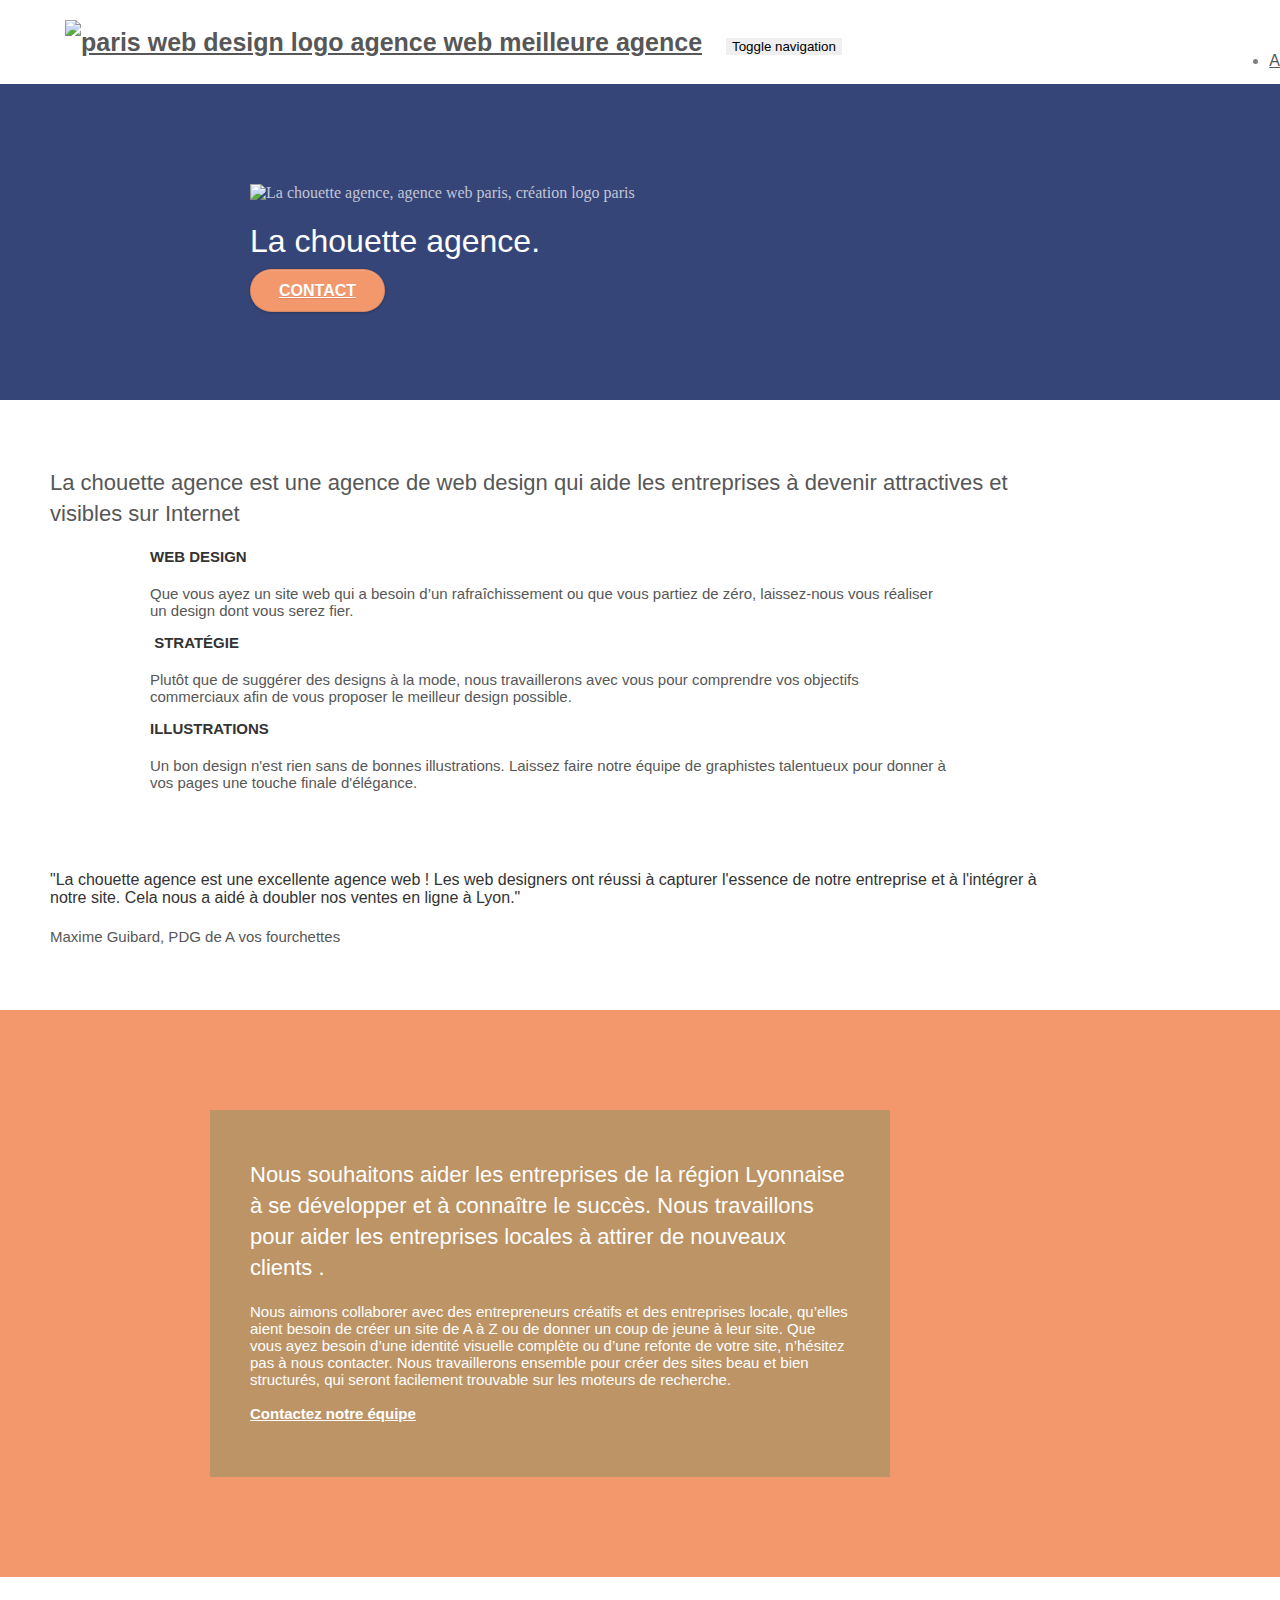
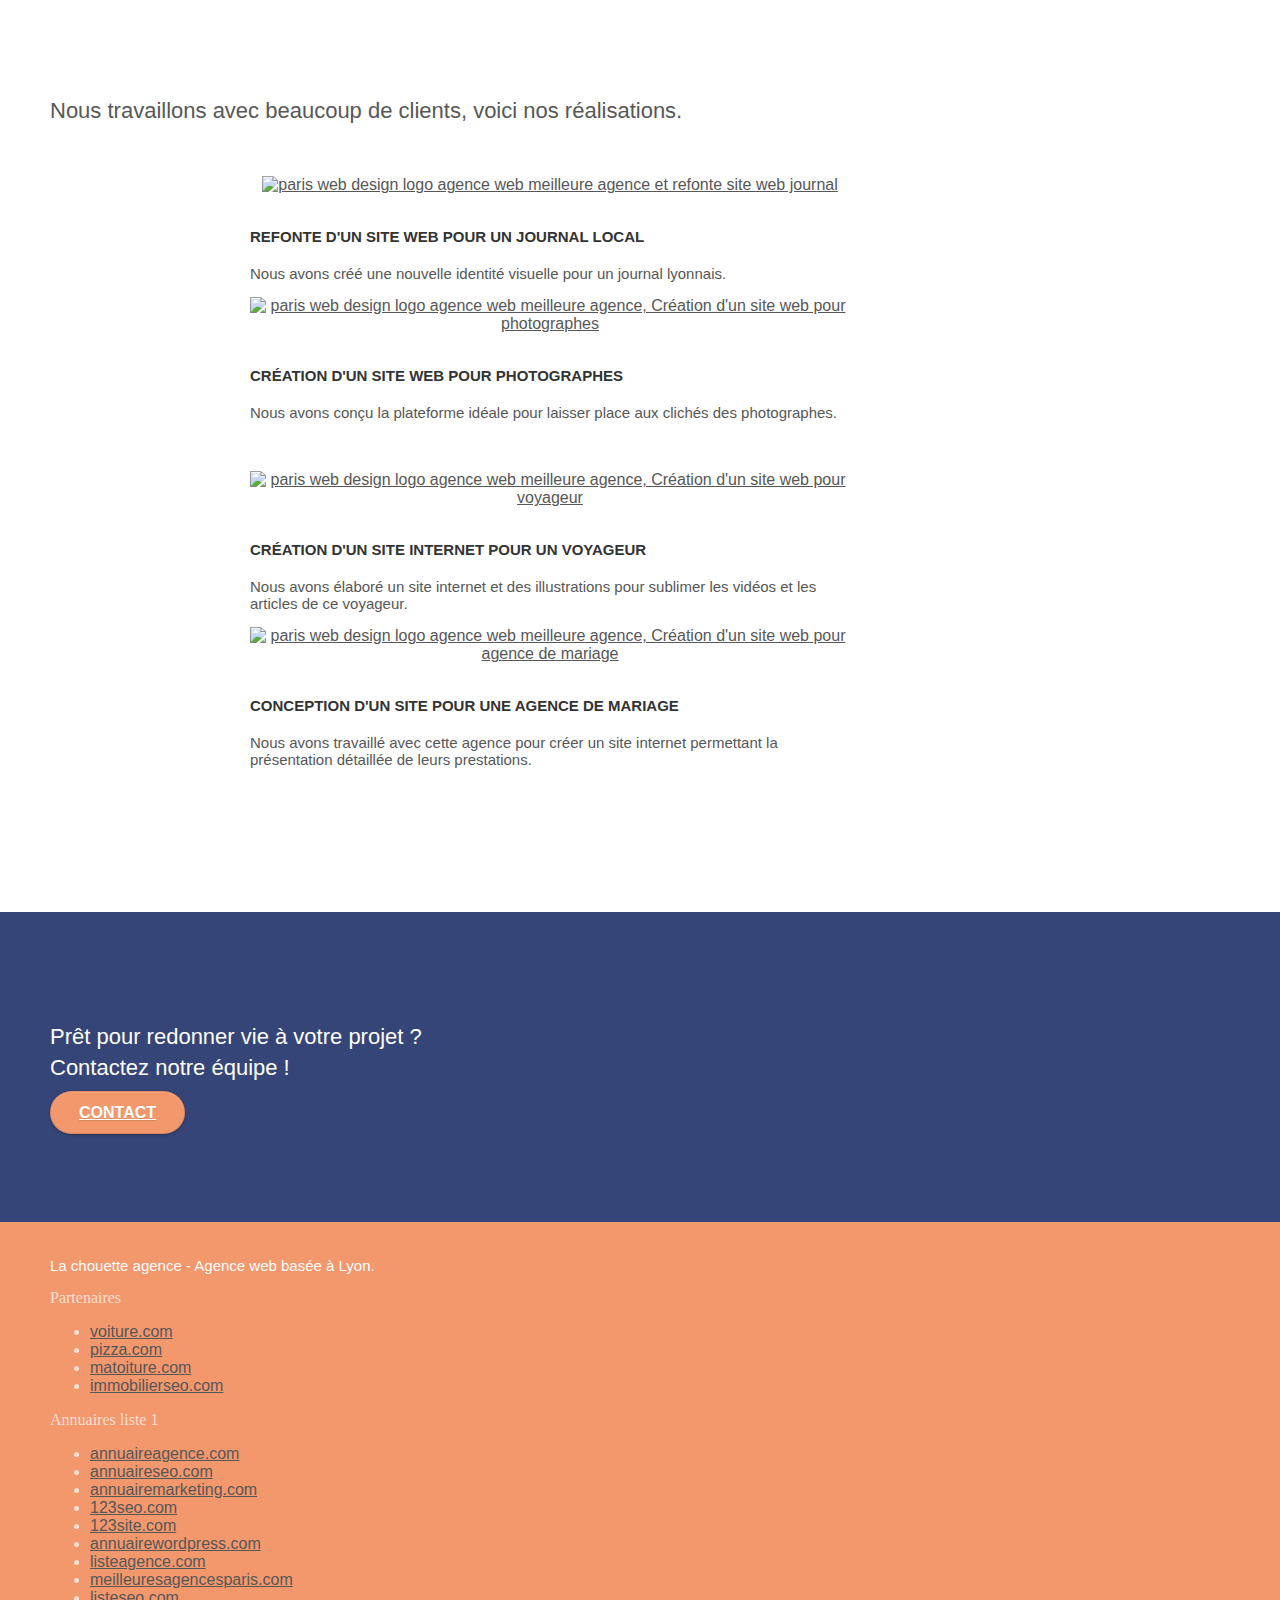
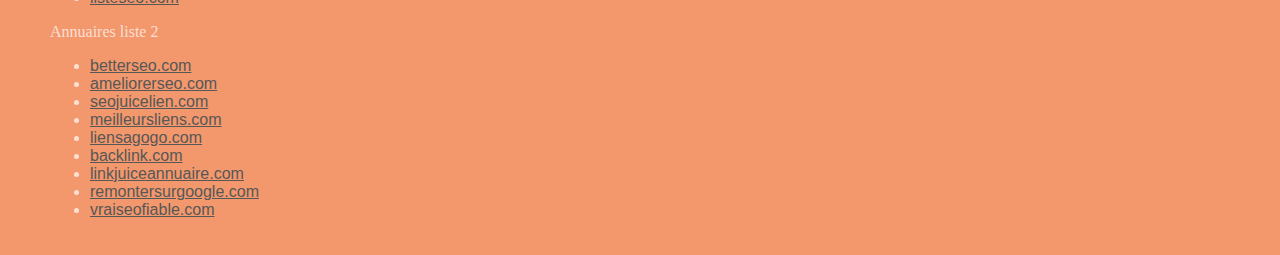
==== index.html @ 83d4e063 "Texts in images are written out as real texts, p font size changed, contact page name changed" ====
<!doctype html>
<html lang="fr">
<head>
    <meta charset="utf-8">
    <meta name="keywords" content="seo, google, site web, site internet, agence design paris, agence design, Agence web à paris, stratégie web, web design, illustrations, design de site web, site web, web, internet, site internet, site">
    <meta name="description" content="">
    <meta name="viewport" content="width=device-width, initial-scale=1.0, viewport-fit=cover">
    <link rel="shortcut icon" type="image/png" href="favicon.jpg">
    
	<link rel="stylesheet" type="text/css" href="./css/bootstrap.css">
	<link rel="stylesheet" type="text/css" href="style.css">
	<link rel="stylesheet" type="text/css" href="./css/font-awesome.css">
	<link rel="stylesheet" type="text/css" href="./css/et-line.css">
	
    
	<script src="./js/jquery-2.1.0.js"></script>
	<script src="./js/bootstrap.js"></script>
	<script src="./js/blocs.js"></script>
	<script src="./js/jquery.touchSwipe.js" defer></script>
	<script src="./js/gmaps.js"></script>

    <title>La Chouette Agence</title>

    
<!-- Analytics -->
 
<!-- Analytics END -->
    
</head>
<body>
<!-- Principal conteneur -->
<div class="page-container">
    
<!-- bloc-0 -->
<div class="bloc bgc-white l-bloc " id="bloc-0">
	<div class="container bloc-sm">

		<nav class="navbar row">
			<div class="navbar-header">
				<!-- <div class="keywords" style="color:#cccccc;font-size:1px;">Agence web à paris, stratégie web, web design, illustrations, design de site web, site web, web, internet, site internet, site</div> -->
				<a class="navbar-brand" href="index.html"><img src="img/la-chouette-agence.png" alt="paris web design logo agence web meilleure agence" height="40" /></a>
				<!-- <div class="keywords" style="color:#cccccc;font-size:1px;">Agence web à paris, stratégie web, web design, illustrations, design de site web, site web, web, internet, site internet, site</div> -->
				<button id="nav-toggle" type="button" class="ui-navbar-toggle navbar-toggle" data-toggle="collapse" data-target=".navbar-1">
					<span class="sr-only">Toggle navigation</span><span class="icon-bar"></span><span class="icon-bar"></span><span class="icon-bar"></span>
				</button>
			</div>
			<div class="collapse navbar-collapse navbar-1 special-dropdown-nav">
				<ul class="site-navigation nav navbar-nav">
					<li>
						<a href="index.html">Accueil</a>
					</li>
					<li>
						<a href="contact.html">Contact</a>
					</li>
				</ul>
			</div>
		</nav>
	</div>
</div>
<!-- bloc-0 END -->

<!-- bloc-1-presentation -->
<div class="bloc bgc-dark-slate-blue bg-banniere d-bloc bg-t-edge bloc-bg-texture texture-paper b-parallax" id="bloc-1-hero">
	<div class="container bloc-lg">
		<div class="row tight-width-whitespace">
			<div class="col-sm-12">
				<img src="img/logo.png" class="center-block image-resize-mode" width="100" alt="La chouette agence, agence web paris, création logo paris" />
				<h1 class="text-center hero-bloc-text tc-white ">
					La chouette agence.
				</h1>
				<div class="text-center">
					<a href="contact.html" class="btn btn-lg btn-clean btn-rd cta-hero btn-atomic-tangerine" id="cta-hero">Contact</a>
				</div>
			</div>
		</div>
	</div>
</div>
<!-- bloc-1-presentation END -->

<!-- bloc-2-services -->
<div class="bloc bgc-white l-bloc" id="bloc-2-services">
	<div class="container bloc-md">
		<div class="row">
			<div class="col-sm-12 text-center">
				<!-- <img alt="agence web, agence web paris, web design paris, stratégie web" src="img/title.png" /> -->
				<h2>La chouette agence est une agence de web design qui aide les entreprises à devenir attractives et visibles sur Internet</h2>
			</div>
		</div>
		<div class="row voffset-lg med-width-whitespace">
			<div class="col-sm-4">
				<div class="text-center">
					<span class="et-icon-browser sm-shadow icon-dark-slate-blue icons icon-lg"></span>
				</div>
				<h3 class="mg-md text-center">
					Web design
				</h3>
				<p class="text-center ">
					Que vous ayez un site web qui a besoin d&rsquo;un rafraîchissement ou que vous partiez de zéro, laissez-nous vous réaliser un design dont vous serez fier.
				</p>
			</div>
			<div class="col-sm-4">
				<div class="text-center">
					<span class="et-icon-presentation sm-shadow icon-dark-slate-blue icons icon-lg"></span>
				</div>
				<h3 class="mg-md text-center">
					&nbsp;Stratégie
				</h3>
				<p class="text-center ">
					Plutôt que de suggérer des designs à la mode, nous travaillerons avec vous pour comprendre vos objectifs commerciaux afin de vous proposer le meilleur design possible.<br>
				</p>
			</div>
			<div class="col-sm-4">
				<div class="text-center">
					<span class="et-icon-edit sm-shadow icon-dark-slate-blue icons icon-lg"></span>
				</div>
				<h3 class="mg-md text-center">
					Illustrations
				</h3>
				<p class="text-center ">
					Un bon design n'est rien sans de bonnes illustrations. Laissez faire notre équipe de graphistes talentueux pour donner à vos pages une touche finale d'élégance.
				</p>
			</div>
		</div>
		<div class="row voffset-lg voffset">
			<div class="col-xs-12 col-md-8 col-md-offset-2 text-center">
				<!-- <img alt="agence web, agence web paris, web design paris, stratégie web" src="img/citation.png" /> -->
				<h4>"La chouette agence est une excellente agence web ! Les web designers ont réussi à capturer l'essence de notre entreprise et à l'intégrer à notre site. Cela nous a aidé à doubler nos ventes en ligne à Lyon."</h4>
				<p>Maxime Guibard, PDG de A vos fourchettes</p>
			</div>
		</div>
	</div>
</div>
<!-- bloc-2-services END -->

<!-- bloc-3-what-i-do -->
<div class="bloc tc-white bgc-atomic-tangerine bg-presentation d-bloc bloc-bg-texture texture-paper b-parallax" id="bloc-3-what-i-do">
	<div class="container bloc-lg">
		<div class="row tight-width-whitespace black-background">
			<div class="col-sm-12">
				<h2 class="mg-md text-center tc-white">
					Nous souhaitons aider les entreprises de la région Lyonnaise à se développer et à connaître le succès. Nous travaillons pour aider les entreprises locales à attirer de nouveaux clients .<br>
				</h2>
				<p class="text-center white">
					Nous aimons collaborer avec des entrepreneurs créatifs et des entreprises locale, qu’elles aient besoin de créer un site de A à Z ou de donner un coup de jeune à leur site. Que vous ayez besoin d’une identité visuelle complète ou d’une refonte de votre site, n’hésitez pas à nous contacter. Nous travaillerons ensemble pour créer des sites beau et bien structurés, qui seront facilement trouvable sur les moteurs de recherche. <br><br><a class="ltc-white bold-link" href="contact.html">Contactez notre équipe</a><br>
				</p>
			</div>
		</div>
	</div>
</div>
<!-- bloc-3-what-i-do END -->

<!-- bloc-4-portfolio -->
<div class="bloc bgc-white bg-lines-h2-bg bg-repeat l-bloc" id="bloc-4-portfolio">
	<div class="container bloc-lg">
		<div class="row">
			<div class="col-sm-12 text-center">
				<!-- <img alt="agence web, agence web paris, web design paris, stratégie web" src="img/title2.png" /> -->
				<h2>Nous travaillons avec beaucoup de clients, voici nos réalisations.</h2>
			</div>
		</div>
		<div class="row tight-width-whitespace portfolio-row">
			<div class="col-sm-6">
				<a href="#" data-lightbox="img/1.jpg" data-gallery-id="gallery-1" data-caption="Refonte d'un site web pour un journal local" data-frame="snapshot-lb"><img src="img/1.jpg" alt="paris web design logo agence web meilleure agence et refonte site web journal" class="img-responsive portfolio-thumb" /></a>
				<h3 class="mg-md text-center">
					Refonte d'un site web pour un journal local
				</h3>
				<p class="text-center">
					Nous avons créé une nouvelle identité visuelle pour un journal lyonnais.
				</p>
			</div>
			<div class="col-sm-6">
				<a href="#" data-lightbox="img/2.jpg" data-gallery-id="gallery-1" data-caption="Création d'un site web pour photographes" data-frame="snapshot-lb"><img src="img/2.jpg" class="img-responsive portfolio-thumb" alt="paris web design logo agence web meilleure agence, Création d'un site web pour photographes" /></a>
				<h3 class="mg-md text-center">
					Création d'un site web pour photographes
				</h3>
				<p class="text-center">
					Nous avons conçu la plateforme idéale pour laisser place aux clichés des photographes.
				</p>
			</div>
		</div>
		<div class="row tight-width-whitespace portfolio-row">
			<div class="col-sm-6">
				<a href="#" data-lightbox="img/3.bmp" data-gallery-id="gallery-1" data-caption="Création d'un site internet pour un voyageur" data-frame="snapshot-lb"><img src="img/3.bmp" class="img-responsive portfolio-thumb" alt="paris web design logo agence web meilleure agence, Création d'un site web pour voyageur"/></a>
				<h3 class="mg-md text-center">
					Création d'un site internet pour un voyageur
				</h3>
				<p class="text-center">
					Nous avons élaboré un site internet et des illustrations pour sublimer les vidéos et les articles de ce voyageur.
				</p>
			</div>
			<div class="col-sm-6">
				<a href="#" data-lightbox="img/4.bmp" data-gallery-id="gallery-1" data-caption="Conception d'un site pour une agence de mariage" data-frame="snapshot-lb"><img src="img/4.bmp" class="img-responsive portfolio-thumb" alt="paris web design logo agence web meilleure agence, Création d'un site web pour agence de mariage" /></a>
				<h3 class="mg-md text-center">
					Conception d'un site pour une agence de mariage
				</h3>
				<p class="text-center">
					Nous avons travaillé avec cette agence pour créer un site internet permettant la présentation détaillée de leurs prestations.
				</p>
			</div>
		</div>
	</div>
</div>
<!-- bloc-4-portfolio END -->

<!-- bloc-5-cta -->
<div class="bloc bgc-dark-slate-blue bg-banniere d-bloc bloc-bg-texture texture-paper" id="bloc-5-cta">
	<div class="container bloc-lg">
		<div class="row">
			<h2 class="mg-md text-center tc-white">
				Prêt pour redonner vie à votre projet ?<br>Contactez notre équipe !
			</h2>
			<div class="col-sm-12 text-center">
				<a href="contact.html" class="btn btn-atomic-tangerine btn-clean btn-rd btn-lg cta-hero">Contact</a>
			</div>
		</div>
	</div>
</div>
<!-- bloc-5-cta END -->

<!-- Footer - bloc-8 -->
<div class="bloc bgc-atomic-tangerine d-bloc" id="bloc-8">
	<div class="container bloc-sm">
		<div class="row">
			<div class="col-sm-12">
				<p class="text-center white">
					La chouette agence - Agence web basée à Lyon.<br>
				</p>
				<div class="row row-no-gutters social">
					<div class="col-sm-3">
						<div class="text-center">
							<a class="social" href="index.html"><span class="fa fa-twitter icon-md"></span></a>
						</div>
					</div>
					<div class="col-sm-3">
						<div class="text-center">
							<a class="social" href="index.html"><span class="fa fa-facebook icon-md"></span></a>
						</div>
					</div>
					<div class="col-sm-3">
						<div class="text-center">
							<a class="social" href="index.html"><span class="fa fa-dribbble icon-md"></span></a>
						</div>
					</div>
					<div class="col-sm-3">
						<div class="text-center">
							<a class="social" href="index.html"><span class="fa fa-instagram icon-md"></span></a>
						</div>
					</div>
					<!-- <div class="keywords" style="color:#F3976C;">Agence web à paris, stratégie web, web design, illustrations, design de site web, site web, web, internet, site internet, site</div> -->
				</div>
				<div class="row">
					<div class="col-sm-4">
						Partenaires
							<ul>
								<li><a href="voiture.com">voiture.com</a></li>
								<li><a href="pizza.com">pizza.com</a></li>
								<li><a href="matoiture.com">matoiture.com</a></li>
								<li><a href="immobilierseo.com">immobilierseo.com</a></li>
							</ul>		
					</div>
					<div class="col-sm-4">
						Annuaires liste 1
						<ul>
							<li><a href="annuaireagence.com">annuaireagence.com</a></li>
							<li><a href="annuaireseo.com">annuaireseo.com</a></li>
							<li><a href="annuairemarketing.com">annuairemarketing.com</a></li>
							<li><a href="123seoture.com">123seo.com</a></li>
							<li><a href="123site.com">123site.com</a></li>
							<li><a href="annuairewordpress.com">annuairewordpress.com</a></li>
							<li><a href="listeagence.com">listeagence.com</a></li>
							<li><a href="meilleuresagencesparis.com">meilleuresagencesparis.com</a></li>
							<li><a href="listeseo.com">listeseo.com</a></li>
						</ul>
					</div>
					<div class="col-sm-4">
						Annuaires liste 2
						<ul>
							<li><a href="betterseo.com">betterseo.com</a></li>
							<li><a href="ameliorerseo.com">ameliorerseo.com</a></li>
							<li><a href="seojuicelien.com">seojuicelien.com</a></li>
							<li><a href="meilleursliens.com">meilleursliens.com</a></li>
							<li><a href="liensagogo.com">liensagogo.com</a></li>
							<li><a href="backlink.com">backlink.com</a></li>
							<li><a href="linkjuiceannuaire.com">linkjuiceannuaire.com</a></li>
							<li><a href="remontersurgoogle.com">remontersurgoogle.com</a></li>
							<li><a href="vraiseofiable.com">vraiseofiable.com</a></li>
						</ul>
					</div>
				</div>
			</div>
		</div>
	</div>
</div>
<!-- Footer - bloc-8 END -->

</div>
<!-- Principal conteneur END -->
    

</body>
</html>
---- style.css ----
body {
    margin: 0;
    padding: 0;
    background: #FFF;
    overflow-x: hidden;
    -webkit-font-smoothing: antialiased;
    -moz-osx-font-smoothing: grayscale;
}

a,
button {
    transition: all .3s ease-in-out;
    outline: none!important;
}

a:hover {
    text-decoration: none;
    cursor: pointer;
}

#page-loading-blocs-notifaction {
    position: fixed;
    top: 0;
    bottom: 0;
    width: 100%;
    z-index: 100000;
    background: #FFFFFF url("img/pageload-spinner.gif") no-repeat center center;
}

.bloc {
    width: 100%;
    clear: both;
    background: 50% 50% no-repeat;
    padding: 0 50px;
    -webkit-background-size: cover;
    -moz-background-size: cover;
    -o-background-size: cover;
    background-size: cover;
    position: relative;
}

.bloc .container {
    padding-left: 0;
    padding-right: 0;
}

.bloc-lg {
    padding: 100px 50px;
}

.bloc-md {
    padding: 50px;
}

.bloc-sm {
    padding: 20px 50px;
}

.bg-center,
.bg-l-edge,
.bg-r-edge,
.bg-t-edge,
.bg-b-edge,
.bg-tl-edge,
.bg-bl-edge,
.bg-tr-edge,
.bg-br-edge,
.bg-repeat {
    -webkit-background-size: auto!important;
    -moz-background-size: auto!important;
    -o-background-size: auto!important;
    background-size: auto!important;
}

.bg-repeat {
    background: repeat;
}

.bg-t-edge {
    background: top no-repeat;
}

.bloc-bg-texture::before {
    /* content: ""; */
    background-size: 2px 2px;
    position: absolute;
    top: 0;
    bottom: 0;
    left: 0;
    right: 0;
}

.texture-paper::before {
    background: url("img/texture-paper.png");
    background-size: 280px 280px;
}

.b-parallax {
    background-attachment: fixed;
}

.d-bloc {
    color: rgba(255, 255, 255, .7);
}

.d-bloc button:hover {
    color: rgba(255, 255, 255, .9);
}

.d-bloc .icon-round,
.d-bloc .icon-square,
.d-bloc .icon-rounded,
.d-bloc .icon-semi-rounded-a,
.d-bloc .icon-semi-rounded-b {
    border-color: rgba(255, 255, 255, .9);
}

.d-bloc .divider-h span {
    border-color: rgba(255, 255, 255, .2);
}

.d-bloc .a-btn,
.d-bloc .navbar a,
.d-bloc .navbar-brand,
.d-bloc a .icon-sm,
.d-bloc a .icon-md,
.d-bloc a .icon-lg,
.d-bloc a .icon-xl,
.d-bloc h1 a,
.d-bloc h2 a,
.d-bloc h3 a,
.d-bloc h4 a,
.d-bloc h5 a,
.d-bloc h6 a,
.d-bloc p a {
    color: rgba(255, 255, 255, .6);
}

.d-bloc .a-btn:hover,
.d-bloc .navbar a:hover,
.d-bloc .navbar-brand:hover,
.d-bloc a:hover .icon-sm,
.d-bloc a:hover .icon-md,
.d-bloc a:hover .icon-lg,
.d-bloc a:hover .icon-xl,
.d-bloc h1 a:hover,
.d-bloc h2 a:hover,
.d-bloc h3 a:hover,
.d-bloc h4 a:hover,
.d-bloc h5 a:hover,
.d-bloc h6 a:hover,
.d-bloc p a:hover {
    color: rgba(255, 255, 255, 1);
}

.d-bloc .navbar-toggle .icon-bar {
    background: rgba(255, 255, 255, 1);
}

.d-bloc .btn-wire,
.d-bloc .btn-wire:hover {
    color: rgba(255, 255, 255, 1);
    border-color: rgba(255, 255, 255, 1);
}

.d-bloc .panel {
    color: rgba(0, 0, 0, .5);
}

.d-bloc .panel button:hover {
    color: rgba(0, 0, 0, .7);
}

.d-bloc .panel icon {
    border-color: rgba(0, 0, 0, .7);
}

.d-bloc .panel .divider-h span {
    border-color: rgba(0, 0, 0, .1);
}

.d-bloc .panel .a-btn {
    color: rgba(0, 0, 0, .6);
}

.d-bloc .panel .a-btn:hover {
    color: rgba(0, 0, 0, 1);
}

.d-bloc .panel .btn-wire,
.d-bloc .panel .btn-wire:hover {
    color: rgba(0, 0, 0, .7);
    border-color: rgba(0, 0, 0, .3);
}

.d-bloc .panel,
.l-bloc {
    color: rgba(0, 0, 0, .5);
}

.d-bloc .panel button:hover,
.l-bloc button:hover {
    color: rgba(0, 0, 0, .7);
}

.l-bloc .icon-round,
.l-bloc .icon-square,
.l-bloc .icon-rounded,
.l-bloc .icon-semi-rounded-a,
.l-bloc .icon-semi-rounded-b {
    border-color: rgba(0, 0, 0, .7);
}

.d-bloc .panel .divider-h span,
.l-bloc .divider-h span {
    border-color: rgba(0, 0, 0, .1);
}

.d-bloc .panel .a-btn,
.l-bloc .a-btn,
.l-bloc .navbar a,
.l-bloc .navbar-brand,
.l-bloc a .icon-sm,
.l-bloc a .icon-md,
.l-bloc a .icon-lg,
.l-bloc a .icon-xl,
.l-bloc h1 a,
.l-bloc h2 a,
.l-bloc h3 a,
.l-bloc h4 a,
.l-bloc h5 a,
.l-bloc h6 a,
.l-bloc p a {
    color: rgba(0, 0, 0, .6);
}

.d-bloc .panel .a-btn:hover,
.l-bloc .a-btn:hover,
.l-bloc .navbar a:hover,
.l-bloc .navbar-brand:hover,
.l-bloc a:hover .icon-sm,
.l-bloc a:hover .icon-md,
.l-bloc a:hover .icon-lg,
.l-bloc a:hover .icon-xl,
.l-bloc h1 a:hover,
.l-bloc h2 a:hover,
.l-bloc h3 a:hover,
.l-bloc h4 a:hover,
.l-bloc h5 a:hover,
.l-bloc h6 a:hover,
.l-bloc p a:hover {
    color: rgba(0, 0, 0, 1);
}

.l-bloc .navbar-toggle .icon-bar {
    color: rgba(0, 0, 0, .6);
}

.d-bloc .panel .btn-wire,
.d-bloc .panel .btn-wire:hover,
.l-bloc .btn-wire,
.l-bloc .btn-wire:hover {
    color: rgba(0, 0, 0, .7);
    border-color: rgba(0, 0, 0, .3);
}

.voffset {
    margin-top: 30px;
}

.voffset-lg {
    margin-top: 80px;
}

.row-no-gutters {
    margin-right: 0;
    margin-left: 0;
}

.row.row-no-gutters > [class^="col-"],
.row.row-no-gutters > [class*=" col-"] {
    padding-right: 0;
    padding-left: 0;
}

#bloc-1-hero h1 {
    font-size: 32px;
}

.navbar {
    margin-bottom: 0;
    z-index: 1;
}

.navbar-brand {
    height: auto;
    padding: 3px 15px;
    font-size: 25px;
    font-weight: normal;
    font-weight: 600;
    line-height: 44px;
}

.navbar-brand img {
    max-height: 200px;
    margin: 0 5px 0 0;
    display: inline;
}

.navbar-brand img[src$=svg] {
    min-width: 100px;
}

.nav-center .navbar-brand img {
    margin: 0;
}

.navbar .nav {
    padding-top: 2px;
    margin-right: -16px;
    float: right;
    z-index: 1;
}

.nav > li {
    float: left;
    margin-top: 4px;
    font-size: 16px;
}

.navbar-nav .open .dropdown-menu > li > a {
    text-align: inherit;
}

.nav > li a:hover,
.nav > li a:focus {
    background: transparent;
}

.navbar-toggle {
    margin: 10px 10px 0 0;
    border: 0px;
}

.navbar-toggle:hover {
    background: transparent!important;
}

.navbar-toggle .icon-bar {
    background-color: rgba(0, 0, 0, .5);
    width: 26px;
}

.nav-invert .navbar .nav {
    float: left;
}

.nav-invert .navbar-header,
.nav-invert .navbar-brand {
    float: right;
    position: relative;
    z-index: 2;
}

@media (min-width: 768px) {
    .site-navigation {
        position: absolute;
        top: 50%;
        right: 20px;
        transform: translate(0, -50%);
        -webkit-transform: translateY(-50%);
    }
    .nav > li .dropdown-menu a,
    .nav > li .dropdown-menu a:hover {
        color: #484848;
    }
    .nav-invert .site-navigation {
        left: 0;
        right: 0;
    }
    .nav-center {
        text-align: center;
    }
    .nav-center .navbar-header {
        width: 100%;
    }
    .nav-center .navbar-header,
    .nav-center .navbar-brand,
    .nav-center .nav > li {
        float: none;
        display: inline-block;
    }
    .nav-center .site-navigation {
        position: relative;
        width: 100%;
        right: 0;
        margin-right: 0px;
        margin-top: 20px;
    }
    .nav-center.mini-nav .navbar-toggle {
        float: none;
        margin: 10px auto 0;
    }
}

.nav > li > .dropdown a {
    background: none!important;
    display: block;
    padding: 14px 15px;
}

nav .caret {
    margin: 0 5px;
}

.dropdown-menu .dropdown-menu {
    top: -8px;
    left: 100%;
}

.dropdown-menu .dropmenu-flow-right {
    top: 100%;
    left: 0;
    margin-left: -1px;
    border-top-left-radius: 0;
    border-top-right-radius: 0;
}

.dropdown-menu .dropdown span {
    border: 4px solid black;
    border-top-color: transparent;
    border-right-color: transparent;
    border-bottom-color: transparent;
    margin: 6px -5px 0 0!important;
    float: right;
}

.mg-md {
    margin-top: 10px;
    margin-bottom: 20px;
}

.mg-lg {
    margin-top: 10px;
    margin-bottom: 40px;
}

.btn {
    margin: 0 5px 5px 0;
}

.btn.pull-right {
    margin: 0 0 5px 5px;
}

.btn-d,
.btn-d:hover,
.btn-d:focus {
    color: #FFF;
    background: rgba(0, 0, 0, .3);
}

button {
    outline: none!important;
}

.btn-rd {
    border-radius: 40px;
}

.btn-clean {
    border: 1px solid rgba(0, 0, 0, .08);
    border-bottom-color: rgba(0, 0, 0, .1);
    text-shadow: 0 1px 0 rgba(0, 0, 1, .1);
    box-shadow: 0 1px 3px rgba(0, 0, 1, .25), inset 0 1px 0 0 rgba(255, 255, 255, .15);
}

.icon-md {
    font-size: 30px!important;
}

.icon-lg {
    font-size: 60px!important;
}

.sm-shadow {
    text-shadow: 0 1px 2px rgba(0, 0, 0, .3);
}

.panel-sq,
.panel-sq .panel-heading,
.panel-sq .panel-footer {
    border-radius: 0;
}

.panel-rd {
    border-radius: 30px;
}

.panel-rd .panel-heading {
    border-radius: 29px 29px 0 0;
}

.panel-rd .panel-footer {
    border-radius: 0 0 29px 29px;
}

.form-control {
    border-color: rgba(0, 0, 0, .1);
    box-shadow: none;
}

.scrollToTop {
    width: 40px;
    height: 40px;
    position: fixed;
    bottom: 20px;
    right: 20px;
    opacity: 0;
    z-index: 500;
    transition: all .3s ease-in-out;
}

.scrollToTop span {
    margin-top: 6px;
}

.showScrollTop {
    font-size: 14px;
    opacity: 1;
}

a[data-lightbox] {
    position: relative;
    display: block;
    text-align: center;
}

a[data-lightbox]:hover::before {
    content: "+";
    font-family: "HelveticaNeue-Light", "Helvetica Neue Light", "Helvetica Neue", Helvetica, Arial;
    font-size: 32px;
    width: 50px;
    height: 50px;
    margin-left: -25px;
    border-radius: 50%;
    background: rgba(0, 0, 0, .6);
    color: #FFF;
    font-weight: 100;
    z-index: 1;
    position: absolute;
    top: 50%;
    transform: translateY(-50%);
    -webkit-transform: translateY(-50%);
}

a[data-lightbox]:hover img {
    opacity: 0.6;
    -webkit-animation-fill-mode: none;
    animation-fill-mode: none;
}

#lightbox-modal {
    display: flex;
    align-items: center;
}

#lightbox-modal .modal-dialog {
    width: 90%;
    max-width: 900px;
    margin: 0 auto 0;
}

#lightbox-modal .modal-dialog img {
    max-height: 90vh;
    margin: 0 auto;
}

.lightbox-caption {
    padding: 20px;
    color: #FFF;
    background: rgba(0, 0, 0, .5);
    position: absolute;
    left: 15px;
    right: 15px;
    bottom: 5px;
}

.close-lightbox {
    color: #FFF;
    font-size: 30px;
    position: absolute;
    top: 20px;
    right: 20px;
    z-index: 20;
    background: rgba(0, 0, 0, .5);
    border: none;
    line-height: 30px;
    padding: 0 9px 5px;
    opacity: 0.3;
}

.close-lightbox:hover,
.next-lightbox:hover,
.prev-lightbox:hover {
    opacity: 1.0;
    color: #FFF;
}

.next-lightbox,
.prev-lightbox {
    font-size: 20px;
    color: rgba(255, 255, 255, .9);
    background: rgba(0, 0, 0, .5);
    transition: all .2s ease-in-out;
    position: absolute;
    top: 45%;
    z-index: 1;
    opacity: 0.4;
}

.next-lightbox {
    padding: 6px 8px 1px 13px;
    right: 25px;
}

.prev-lightbox {
    padding: 6px 13px 1px 10px;
    left: 25px;
}

.snapshot-lb .modal-body {
    padding-bottom: 45px;
}

.snapshot-lb .lightbox-caption {
    padding: 0;
    color: rgba(0, 0, 0, .5);
    background: none;
}

h1,
h2,
h3,
h4,
h5,
h6,
p,
label,
.btn,
a {
    font-family: "helvetica";
    font-weight: 400;
    color: #575757!important;
}

.container {
    max-width: 1000px;
}

.hero-bloc-text {
    font-size: 38px;
}

.hero-bloc-text-sub {
    font-size: 36px;
}

.statement-bloc-text {
    line-height: 26px;
    font-style: italic;
    font-size: 20px;
    text-align: center;
    font-weight: lighter;
    max-width: 520px;
    margin: auto auto auto auto;
}

p {
    font-size: 15px;
}

.tight-width-whitespace {
    max-width: 600px;
    margin: auto auto auto auto;
}

.h1 {
    font-size: 20px;
    font-family: "Open Sans";
}

.cta-hero {
    margin-top: 22px;
    color: #FFFFFF!important;
    text-transform: uppercase;
    padding: 12px 28px 12px 28px;
    font-size: 16px;
    font-weight: 700;
}

.social {
    max-width: 400px;
    margin: auto auto auto auto;
}

h2 {
    font-size: 22px;
    line-height: 1.4em;
}

h3 {
    font-size: 15px;
    text-transform: uppercase;
    font-weight: 700;
    color: #333333!important;
}

.med-width-whitespace {
    max-width: 800px;
    margin: auto auto auto auto;
    box-shadow: 0px 0px 0px #000000;
}

h1 {
    color: #333333!important;
}

h4 {
    color: #333333!important;
}

.icons {
    margin-bottom: 14px;
    margin-top: 24px;
}

.white {
    color: #FFFFFF!important;
}

.portfolio-thumb {
    margin-bottom: 24px;
}

.portfolio-row {
    margin-bottom: 44px;
    margin-top: 50px;
}

.avatar {
    box-shadow: 0px 4px 9px rgba(0, 0, 0, 0.3);
}

.black-background {
    background-color: rgba(165, 147, 99, 0.7);
    padding: 40px 40px 40px 40px;
}

.bold-link {
    font-weight: 900;
    text-decoration: underline!important;
}

.bgc-white {
    background-color: #FFFFFF;
}

.bgc-dark-slate-blue {
    background-color: #364577;
}

.bgc-atomic-tangerine {
    background-color: #F3976C;
}

.tc-white {
    /* color: #F3976C!important; */
    color: white !important;
}

.btn-atomic-tangerine {
    background: #F3976C;
    color: #FFFFFF!important;
}

.btn-atomic-tangerine:hover {
    background: #c27956!important;
    color: #FFFFFF!important;
}

.ltc-white {
    color: #FFFFFF!important;
}

.ltc-white:hover {
    color: #cccccc!important;
}

.ltc-atomic-tangerine {
    color: #F3976C!important;
}

.ltc-atomic-tangerine:hover {
    color: #c27956!important;
}

.icon-dark-slate-blue {
    color: #364577!important;
    border-color: #364577!important;
}

.bg-dots-bg {
    background-image: url("img/dots-bg.png");
}

.bg-lines-h2-bg {
    background-image: url("img/lines-h2-bg.png");
}

.bg-banniere {
    background-image: url("img/la-chouette-agence-banniere.jpg");
}

.bg-presentation {
    background-image: url("img/image-de-presentation.bmp");
}

@media (max-width: 1024px) {
    .bloc {
        padding-left: 20px;
        padding-right: 20px;
    }
    .bloc.full-width-bloc,
    .bloc-tile-2.full-width-bloc .container,
    .bloc-tile-3.full-width-bloc .container,
    .bloc-tile-4.full-width-bloc .container {
        padding-left: 0;
        padding-right: 0;
    }
}

@media (max-width: 992px) and (min-width: 768px) {
    .navbar .nav {
        max-width: 80%
    }
    .nav-center.navbar .nav {
        max-width: 100%
    }
}

@media only screen and (min-device-width: 768px) and (max-device-width: 1024px) and (orientation: landscape) {
    .b-parallax {
        background-attachment: scroll;
    }
}

@media only screen and (min-device-width: 1024px) and (max-device-width: 1366px) and (-webkit-min-device-pixel-ratio: 1.5) {
    .b-parallax {
        background-attachment: scroll;
    }
}

@media (max-width: 991px) {
    .container {
        width: 100%;
    }
    .b-parallax {
        background-attachment: scroll;
    }
    .page-container,
    #hero-bloc {
        overflow-x: hidden;
        position: relative;
    }
    .bloc {
        padding-left: constant(safe-area-inset-left);
        padding-right: constant(safe-area-inset-right);
    }
    .bloc-group,
    .bloc-group .bloc {
        display: block;
        width: 100%;
    }
    .bloc-fill-screen .fill-bloc-top-edge,
    .bloc-fill-screen .fill-bloc-bottom-edge {
        padding: 0 20px;
        padding-left: constant(safe-area-inset-left);
        padding-right: constant(safe-area-inset-right);
    }
}

@media (max-width: 767px) {
    .page-container {
        overflow-x: hidden;
        position: relative;
    }
    h1,
    h2,
    h3,
    h4,
    h5,
    h6,
    p,
    #disqus_thread {
        padding-left: 10px!important;
        padding-right: 10px!important;
    }
    .b-parallax {
        background-attachment: scroll;
    }
    .navbar .nav {
        padding-top: 0;
        border-top: 1px solid rgba(0, 0, 0, .2);
        float: none!important;
    }
    .navbar.row {
        margin-left: 0;
        margin-right: 0;
    }
    .site-navigation {
        position: inherit;
        transform: none;
        -webkit-transform: none;
        -ms-transform: none;
    }
    .nav > li {
        margin-top: 0;
        border-bottom: 1px solid rgba(0, 0, 0, .1);
        background: rgba(0, 0, 0, .05);
        text-align: left;
        padding-left: 15px;
        width: 100%;
    }
    .nav > li:hover {
        background: rgba(0, 0, 0, .08);
    }
    .dropdown .dropdown a .caret {
        float: none;
        margin: 5px 0 0 10px!important;
        border: 4px solid black;
        border-bottom-color: transparent;
        border-right-color: transparent;
        border-left-color: transparent;
    }
    #hero-bloc .navbar .nav {
        background: rgba(0, 0, 0, .8);
    }
    #hero-bloc .navbar .nav a {
        color: rgba(255, 255, 255, .6);
    }
    .hero {
        padding: 50px 0;
    }
    .hero-nav {
        left: -1px;
        right: -1px;
    }
    .navbar-collapse {
        padding: 0;
        overflow-x: hidden;
        -webkit-box-shadow: none;
        box-shadow: none;
    }
    .navbar-brand img {
        max-height: 40px;
        width: auto;
    }
    .nav-invert .navbar-header {
        float: none;
        width: 100%;
    }
    .nav-invert .navbar-toggle {
        float: left;
        margin-left: 10px;
    }
    .bloc {
        padding-left: 0;
        padding-right: 0;
    }
    .bloc-xxl,
    .bloc-xl,
    .bloc-lg {
        padding: 40px 0;
    }
    .bloc-sm,
    .bloc-md {
        padding-left: 0;
        padding-right: 0;
    }
    .bloc-tile-2 .container,
    .bloc-tile-3 .container,
    .bloc-tile-4 .container,
    .bloc-fill-screen .fill-bloc-top-edge,
    .bloc-fill-screen .fill-bloc-bottom-edge {
        padding-left: 0;
        padding-right: 0;
    }
    .a-block {
        padding: 0 10px;
    }
    .btn-dwn {
        display: none;
    }
    .voffset {
        margin-top: 5px;
    }
    .voffset-md {
        margin-top: 20px;
    }
    .voffset-lg {
        margin-top: 30px;
    }
    form {
        padding: 5px;
    }
    .close-lightbox {
        display: inline-block;
    }
    .blocsapp-device-iphone5 {
        background-size: 216px 425px;
        padding-top: 60px;
        width: 216px;
        height: 425px;
    }
    .blocsapp-device-iphone5 img {
        width: 180px;
        height: 320px;
    }
}

@media (max-width: 400px) {
    .bloc {
        padding-left: 0;
        padding-right: 0;
    }
}

@media (max-width: 767px) {
    .bloc-mob-center-text {
        text-align: center;
    }
}
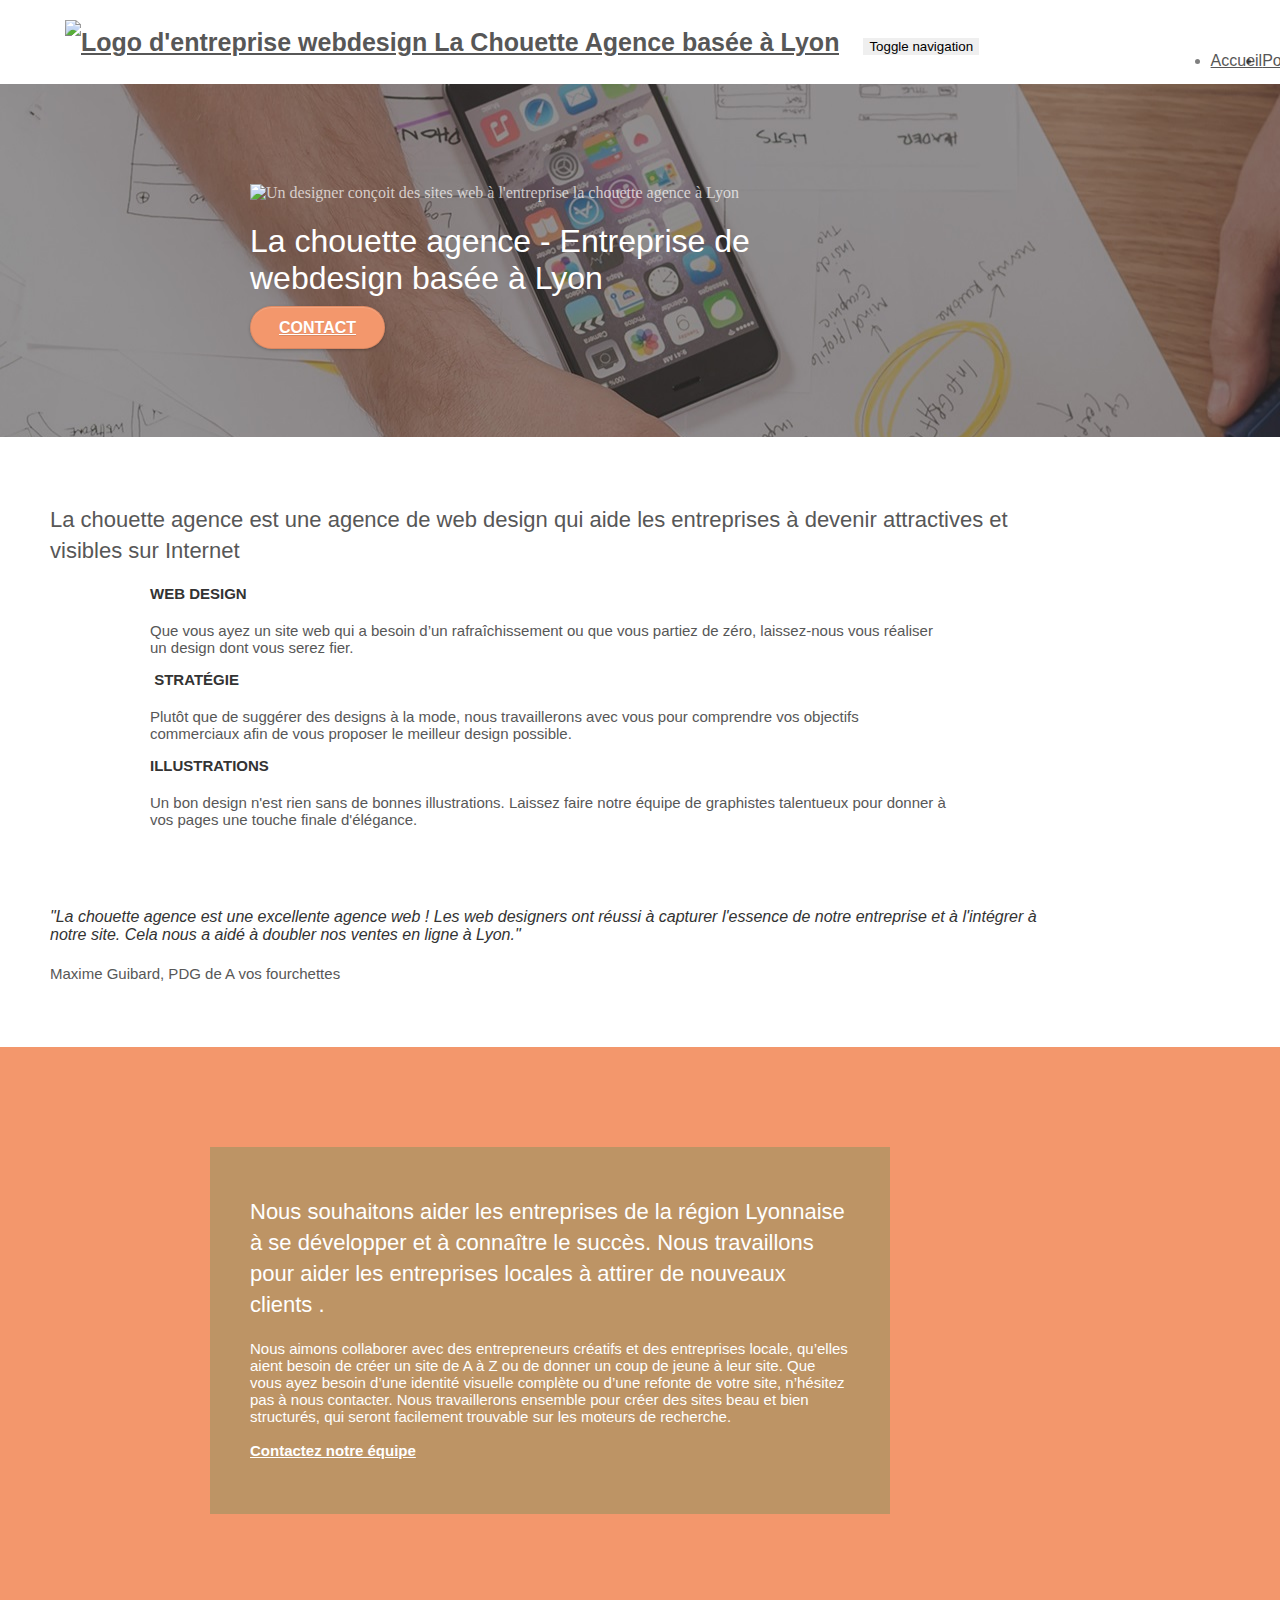
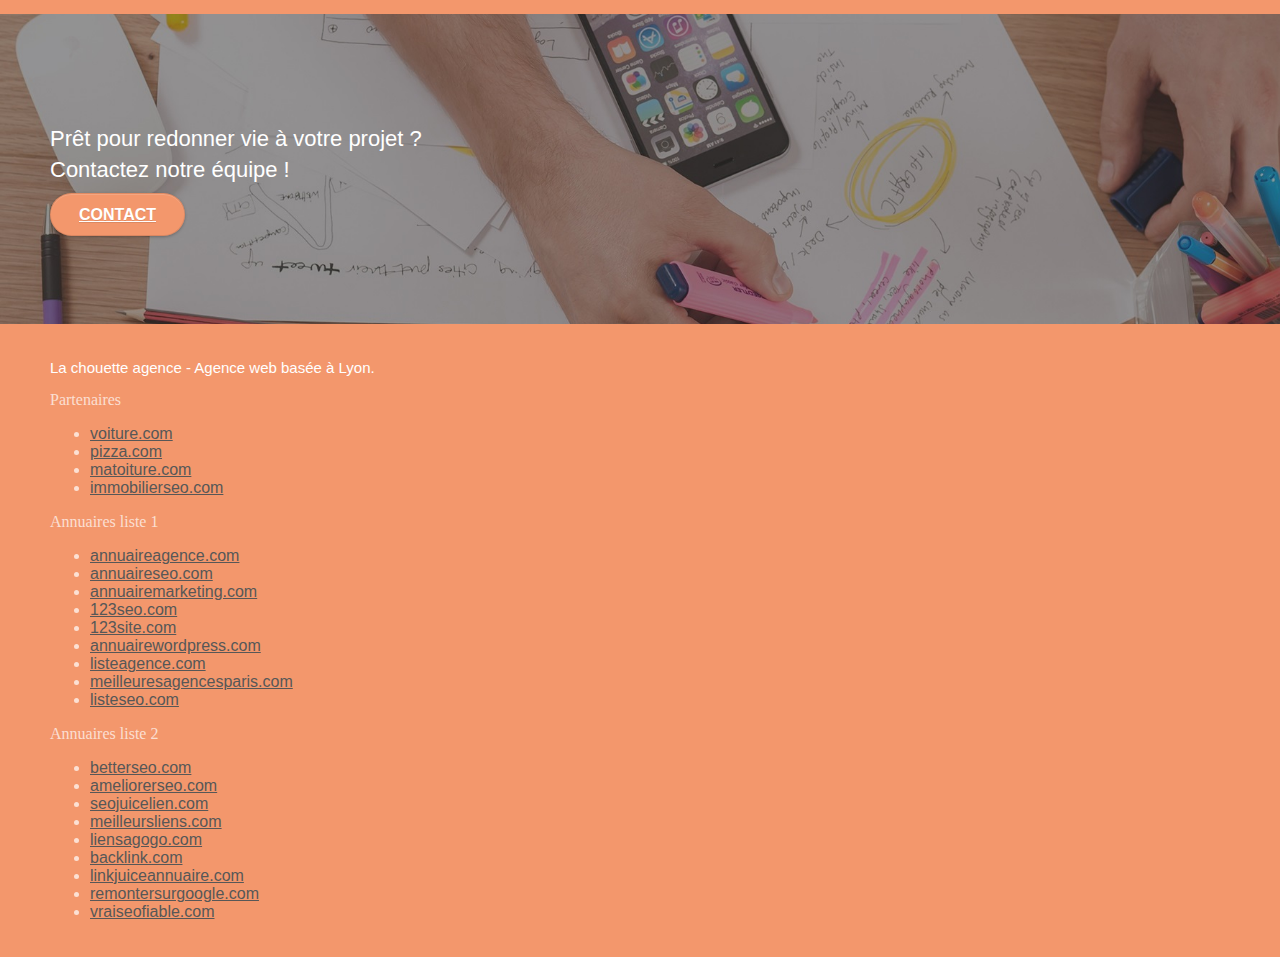
==== commit 3d244386: "Keywords, semantic tags, img alt texts, a new 'Portfolio' page, contact form, img resize" ====
--- a/index.html
+++ b/index.html
@@ -2,8 +2,8 @@
 <html lang="fr">
 <head>
     <meta charset="utf-8">
-    <meta name="keywords" content="seo, google, site web, site internet, agence design paris, agence design, Agence web à paris, stratégie web, web design, illustrations, design de site web, site web, web, internet, site internet, site">
-    <meta name="description" content="">
+    <meta name="keywords" content="Entreprise web design Lyon, Agence web design Lyon">
+    <meta name="description" content="L'entreprise de webdesign, la chouette agence basée à Lyon aide les entreprises à devenir attractives et visibles sur Internet.">
     <meta name="viewport" content="width=device-width, initial-scale=1.0, viewport-fit=cover">
     <link rel="shortcut icon" type="image/png" href="favicon.jpg">
     
@@ -32,13 +32,13 @@
 <div class="page-container">
     
 <!-- bloc-0 -->
-<div class="bloc bgc-white l-bloc " id="bloc-0">
+<header class="bloc bgc-white l-bloc " id="bloc-0">
 	<div class="container bloc-sm">
 
 		<nav class="navbar row">
 			<div class="navbar-header">
 				<!-- <div class="keywords" style="color:#cccccc;font-size:1px;">Agence web à paris, stratégie web, web design, illustrations, design de site web, site web, web, internet, site internet, site</div> -->
-				<a class="navbar-brand" href="index.html"><img src="img/la-chouette-agence.png" alt="paris web design logo agence web meilleure agence" height="40" /></a>
+				<a class="navbar-brand" href="index.html"><img src="img/la-chouette-agence.png" alt="Logo d'entreprise webdesign La Chouette Agence basée à Lyon" height="40" /></a>
 				<!-- <div class="keywords" style="color:#cccccc;font-size:1px;">Agence web à paris, stratégie web, web design, illustrations, design de site web, site web, web, internet, site internet, site</div> -->
 				<button id="nav-toggle" type="button" class="ui-navbar-toggle navbar-toggle" data-toggle="collapse" data-target=".navbar-1">
 					<span class="sr-only">Toggle navigation</span><span class="icon-bar"></span><span class="icon-bar"></span><span class="icon-bar"></span>
@@ -50,35 +50,39 @@
 						<a href="index.html">Accueil</a>
 					</li>
 					<li>
-						<a href="contact.html">Contact</a>
+						<a href="portfolio.html" target="_blank">Portfolio</a>
+					</li>
+					<li>
+						<a href="contact.html" target="_blank">Contact</a>
 					</li>
 				</ul>
 			</div>
 		</nav>
 	</div>
-</div>
+</header>
 <!-- bloc-0 END -->
 
+<main>
 <!-- bloc-1-presentation -->
-<div class="bloc bgc-dark-slate-blue bg-banniere d-bloc bg-t-edge bloc-bg-texture texture-paper b-parallax" id="bloc-1-hero">
+<section class="bloc bgc-dark-slate-blue bg-banniere d-bloc bg-t-edge bloc-bg-texture texture-paper b-parallax" id="bloc-1-hero">
 	<div class="container bloc-lg">
 		<div class="row tight-width-whitespace">
 			<div class="col-sm-12">
-				<img src="img/logo.png" class="center-block image-resize-mode" width="100" alt="La chouette agence, agence web paris, création logo paris" />
+				<img src="img/logo.png" class="center-block image-resize-mode" width="100" alt="Un designer conçoit des sites web à l'entreprise la chouette agence à Lyon" />
 				<h1 class="text-center hero-bloc-text tc-white ">
-					La chouette agence.
+					La chouette agence - Entreprise de webdesign basée à Lyon 
 				</h1>
 				<div class="text-center">
-					<a href="contact.html" class="btn btn-lg btn-clean btn-rd cta-hero btn-atomic-tangerine" id="cta-hero">Contact</a>
-				</div>
-			</div>
-		</div>
-	</div>
-</div>
+					<a href="contact.html" target="_blank" class="btn btn-lg btn-clean btn-rd cta-hero btn-atomic-tangerine" id="cta-hero">Contact</a>
+				</div>
+			</div>
+		</div>
+	</div>
+</section>
 <!-- bloc-1-presentation END -->
 
 <!-- bloc-2-services -->
-<div class="bloc bgc-white l-bloc" id="bloc-2-services">
+<section class="bloc bgc-white l-bloc" id="bloc-2-services">
 	<div class="container bloc-md">
 		<div class="row">
 			<div class="col-sm-12 text-center">
@@ -124,16 +128,16 @@
 		<div class="row voffset-lg voffset">
 			<div class="col-xs-12 col-md-8 col-md-offset-2 text-center">
 				<!-- <img alt="agence web, agence web paris, web design paris, stratégie web" src="img/citation.png" /> -->
-				<h4>"La chouette agence est une excellente agence web ! Les web designers ont réussi à capturer l'essence de notre entreprise et à l'intégrer à notre site. Cela nous a aidé à doubler nos ventes en ligne à Lyon."</h4>
+				<h4> <i> "La chouette agence est une excellente agence web ! Les web designers ont réussi à capturer l'essence de notre entreprise et à l'intégrer à notre site. Cela nous a aidé à doubler nos ventes en ligne à Lyon."</i> </h4>
 				<p>Maxime Guibard, PDG de A vos fourchettes</p>
 			</div>
 		</div>
 	</div>
-</div>
+</section>
 <!-- bloc-2-services END -->
 
 <!-- bloc-3-what-i-do -->
-<div class="bloc tc-white bgc-atomic-tangerine bg-presentation d-bloc bloc-bg-texture texture-paper b-parallax" id="bloc-3-what-i-do">
+<section class="bloc tc-white bgc-atomic-tangerine bg-presentation d-bloc bloc-bg-texture texture-paper b-parallax" id="bloc-3-what-i-do">
 	<div class="container bloc-lg">
 		<div class="row tight-width-whitespace black-background">
 			<div class="col-sm-12">
@@ -141,84 +145,34 @@
 					Nous souhaitons aider les entreprises de la région Lyonnaise à se développer et à connaître le succès. Nous travaillons pour aider les entreprises locales à attirer de nouveaux clients .<br>
 				</h2>
 				<p class="text-center white">
-					Nous aimons collaborer avec des entrepreneurs créatifs et des entreprises locale, qu’elles aient besoin de créer un site de A à Z ou de donner un coup de jeune à leur site. Que vous ayez besoin d’une identité visuelle complète ou d’une refonte de votre site, n’hésitez pas à nous contacter. Nous travaillerons ensemble pour créer des sites beau et bien structurés, qui seront facilement trouvable sur les moteurs de recherche. <br><br><a class="ltc-white bold-link" href="contact.html">Contactez notre équipe</a><br>
-				</p>
-			</div>
-		</div>
-	</div>
-</div>
+					Nous aimons collaborer avec des entrepreneurs créatifs et des entreprises locale, qu’elles aient besoin de créer un site de A à Z ou de donner un coup de jeune à leur site. Que vous ayez besoin d’une identité visuelle complète ou d’une refonte de votre site, n’hésitez pas à nous contacter. Nous travaillerons ensemble pour créer des sites beau et bien structurés, qui seront facilement trouvable sur les moteurs de recherche. <br><br><a class="ltc-white bold-link" href="contact.html" target="_blank">Contactez notre équipe</a><br>
+				</p>
+			</div>
+		</div>
+	</div>
+</section>
 <!-- bloc-3-what-i-do END -->
 
-<!-- bloc-4-portfolio -->
-<div class="bloc bgc-white bg-lines-h2-bg bg-repeat l-bloc" id="bloc-4-portfolio">
-	<div class="container bloc-lg">
-		<div class="row">
-			<div class="col-sm-12 text-center">
-				<!-- <img alt="agence web, agence web paris, web design paris, stratégie web" src="img/title2.png" /> -->
-				<h2>Nous travaillons avec beaucoup de clients, voici nos réalisations.</h2>
-			</div>
-		</div>
-		<div class="row tight-width-whitespace portfolio-row">
-			<div class="col-sm-6">
-				<a href="#" data-lightbox="img/1.jpg" data-gallery-id="gallery-1" data-caption="Refonte d'un site web pour un journal local" data-frame="snapshot-lb"><img src="img/1.jpg" alt="paris web design logo agence web meilleure agence et refonte site web journal" class="img-responsive portfolio-thumb" /></a>
-				<h3 class="mg-md text-center">
-					Refonte d'un site web pour un journal local
-				</h3>
-				<p class="text-center">
-					Nous avons créé une nouvelle identité visuelle pour un journal lyonnais.
-				</p>
-			</div>
-			<div class="col-sm-6">
-				<a href="#" data-lightbox="img/2.jpg" data-gallery-id="gallery-1" data-caption="Création d'un site web pour photographes" data-frame="snapshot-lb"><img src="img/2.jpg" class="img-responsive portfolio-thumb" alt="paris web design logo agence web meilleure agence, Création d'un site web pour photographes" /></a>
-				<h3 class="mg-md text-center">
-					Création d'un site web pour photographes
-				</h3>
-				<p class="text-center">
-					Nous avons conçu la plateforme idéale pour laisser place aux clichés des photographes.
-				</p>
-			</div>
-		</div>
-		<div class="row tight-width-whitespace portfolio-row">
-			<div class="col-sm-6">
-				<a href="#" data-lightbox="img/3.bmp" data-gallery-id="gallery-1" data-caption="Création d'un site internet pour un voyageur" data-frame="snapshot-lb"><img src="img/3.bmp" class="img-responsive portfolio-thumb" alt="paris web design logo agence web meilleure agence, Création d'un site web pour voyageur"/></a>
-				<h3 class="mg-md text-center">
-					Création d'un site internet pour un voyageur
-				</h3>
-				<p class="text-center">
-					Nous avons élaboré un site internet et des illustrations pour sublimer les vidéos et les articles de ce voyageur.
-				</p>
-			</div>
-			<div class="col-sm-6">
-				<a href="#" data-lightbox="img/4.bmp" data-gallery-id="gallery-1" data-caption="Conception d'un site pour une agence de mariage" data-frame="snapshot-lb"><img src="img/4.bmp" class="img-responsive portfolio-thumb" alt="paris web design logo agence web meilleure agence, Création d'un site web pour agence de mariage" /></a>
-				<h3 class="mg-md text-center">
-					Conception d'un site pour une agence de mariage
-				</h3>
-				<p class="text-center">
-					Nous avons travaillé avec cette agence pour créer un site internet permettant la présentation détaillée de leurs prestations.
-				</p>
-			</div>
-		</div>
-	</div>
-</div>
-<!-- bloc-4-portfolio END -->
+
 
 <!-- bloc-5-cta -->
-<div class="bloc bgc-dark-slate-blue bg-banniere d-bloc bloc-bg-texture texture-paper" id="bloc-5-cta">
+<section class="bloc bgc-dark-slate-blue bg-banniere d-bloc bloc-bg-texture texture-paper" id="bloc-5-cta">
 	<div class="container bloc-lg">
 		<div class="row">
 			<h2 class="mg-md text-center tc-white">
 				Prêt pour redonner vie à votre projet ?<br>Contactez notre équipe !
 			</h2>
 			<div class="col-sm-12 text-center">
-				<a href="contact.html" class="btn btn-atomic-tangerine btn-clean btn-rd btn-lg cta-hero">Contact</a>
-			</div>
-		</div>
-	</div>
-</div>
+				<a href="contact.html" target="_blank" class="btn btn-atomic-tangerine btn-clean btn-rd btn-lg cta-hero">Contact</a>
+			</div>
+		</div>
+	</div>
+</section>
 <!-- bloc-5-cta END -->
+</main>
 
 <!-- Footer - bloc-8 -->
-<div class="bloc bgc-atomic-tangerine d-bloc" id="bloc-8">
+<footer class="bloc bgc-atomic-tangerine d-bloc" id="bloc-8">
 	<div class="container bloc-sm">
 		<div class="row">
 			<div class="col-sm-12">
@@ -290,7 +244,7 @@
 			</div>
 		</div>
 	</div>
-</div>
+</footer>
 <!-- Footer - bloc-8 END -->
 
 </div>
--- a/style.css
+++ b/style.css
@@ -654,6 +654,12 @@
     color: #575757!important;
 }
 
+form label:after
+{
+    color: red;
+    content: " *";
+}
+
 .container {
     max-width: 1000px;
 }
@@ -823,7 +829,7 @@
 }
 
 .bg-presentation {
-    background-image: url("img/image-de-presentation.bmp");
+    background-image: url("img/image-de-presentation.jpg");
 }
 
 @media (max-width: 1024px) {
@@ -1011,6 +1017,11 @@
     .voffset-lg {
         margin-top: 30px;
     }
+
+    article img {
+        margin-left: auto;
+        margin-right: auto;
+    }
     form {
         padding: 5px;
     }
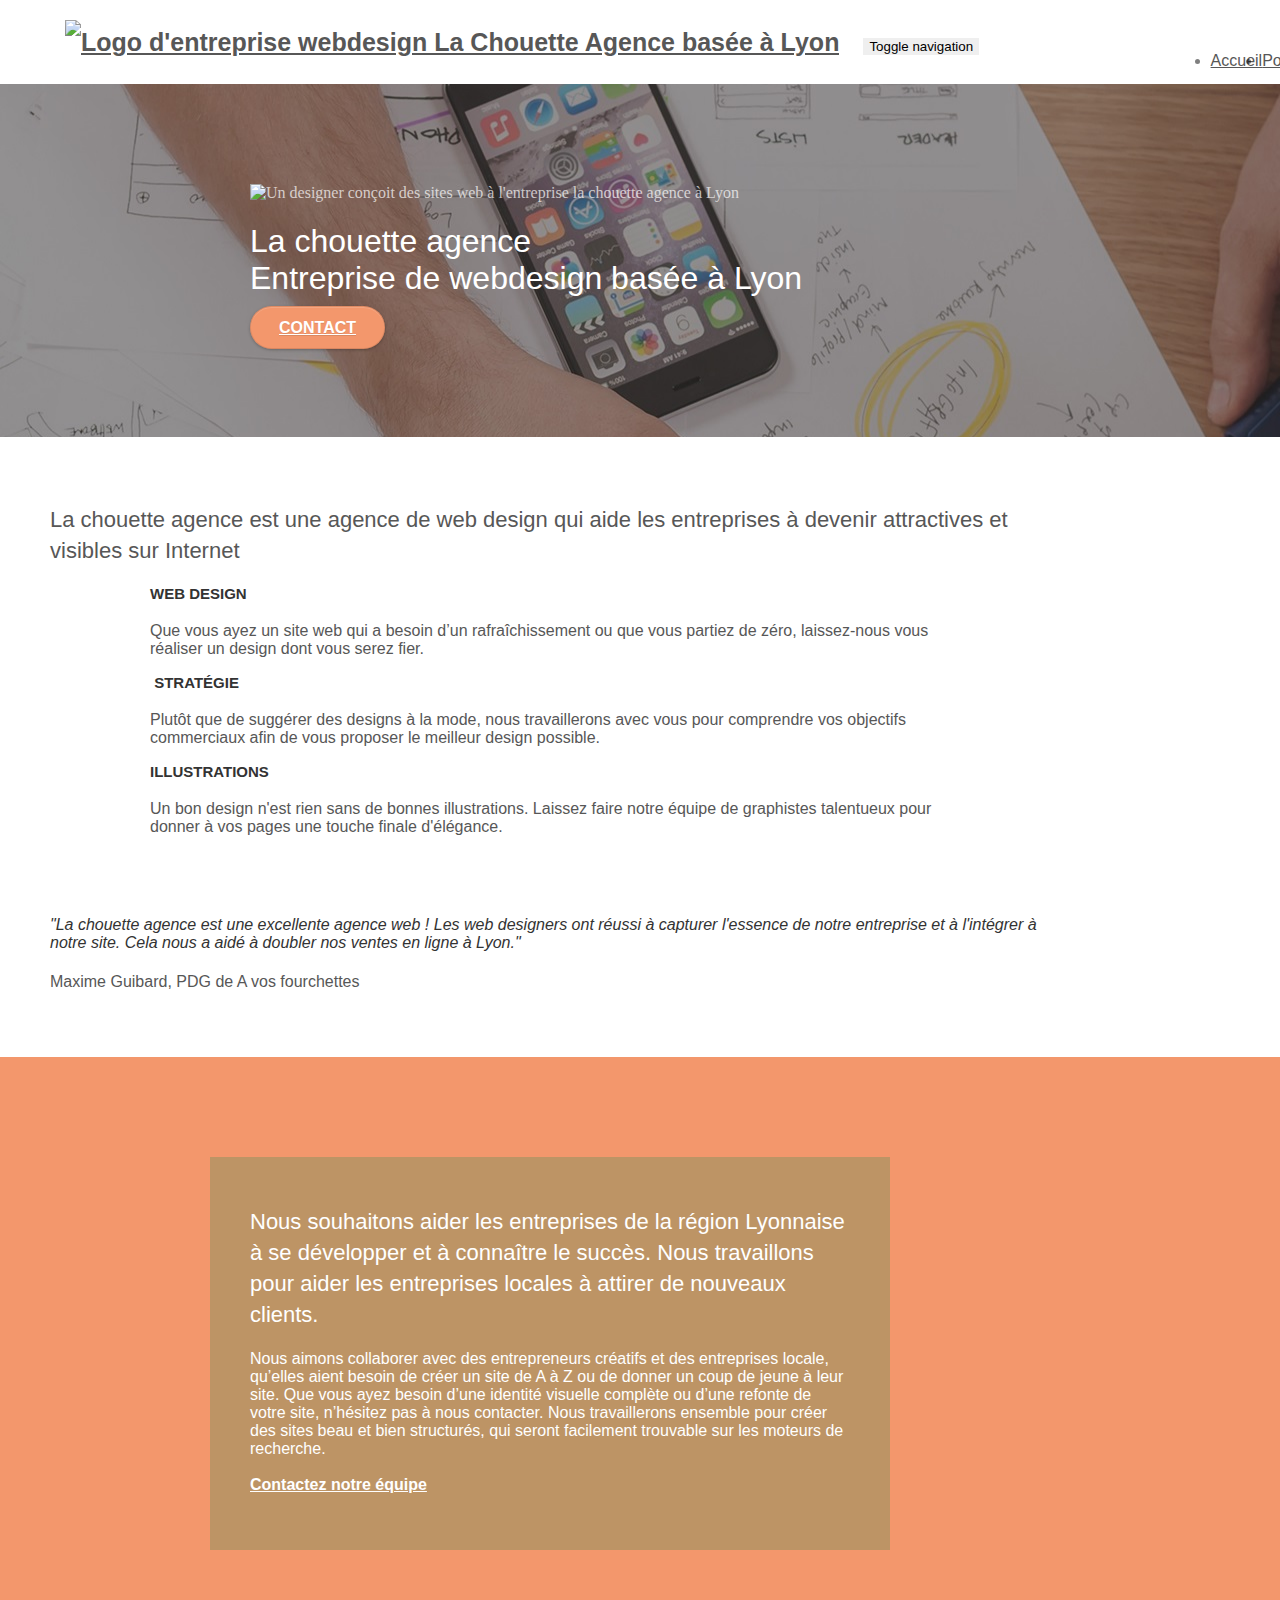
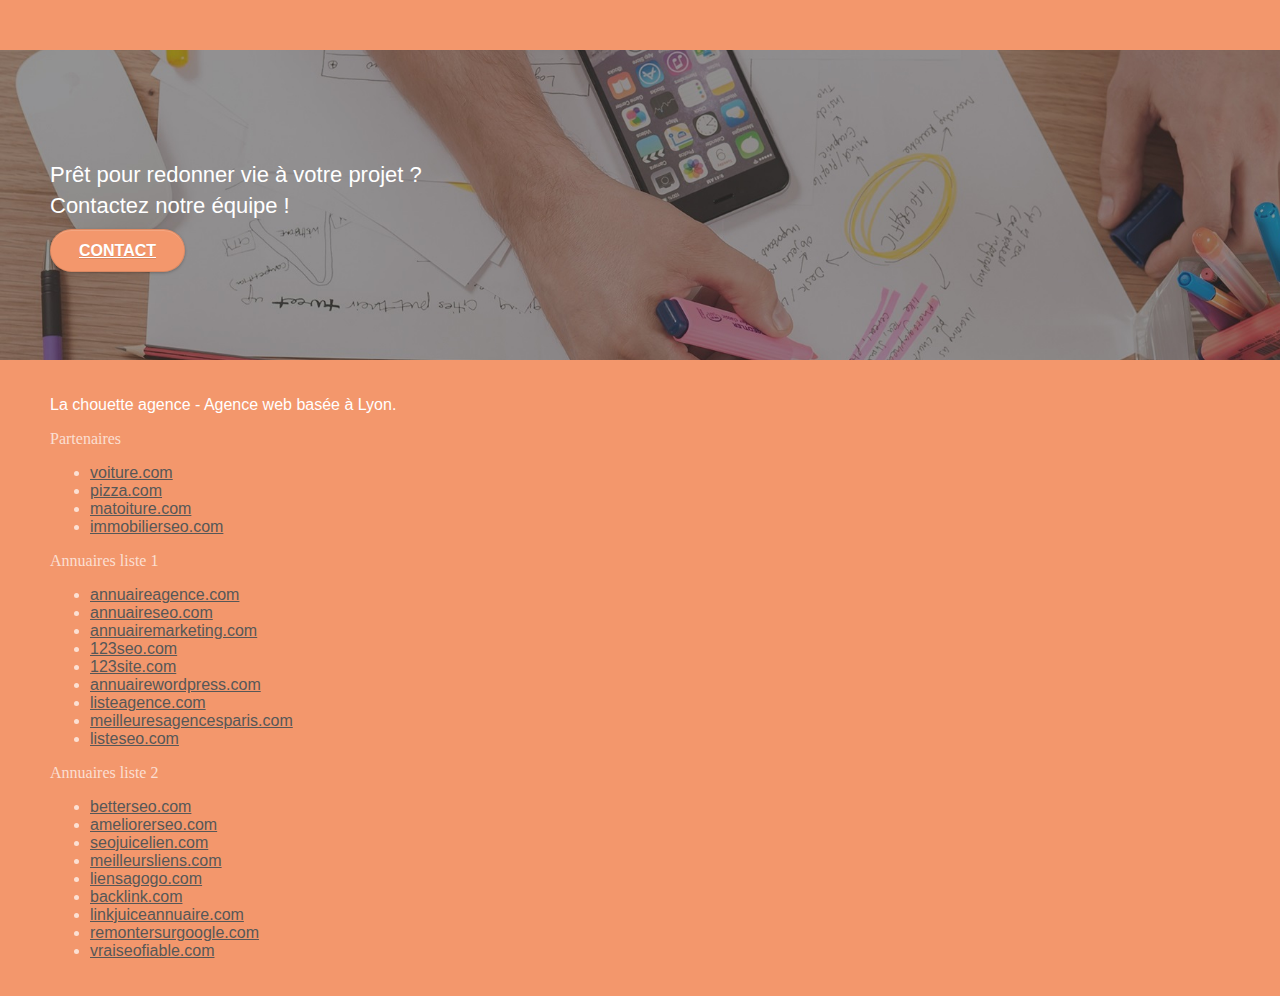
==== commit 3eefc24b: "Supprimer les commentaires" ====
--- a/index.html
+++ b/index.html
@@ -37,9 +37,7 @@
 
 		<nav class="navbar row">
 			<div class="navbar-header">
-				<!-- <div class="keywords" style="color:#cccccc;font-size:1px;">Agence web à paris, stratégie web, web design, illustrations, design de site web, site web, web, internet, site internet, site</div> -->
 				<a class="navbar-brand" href="index.html"><img src="img/la-chouette-agence.png" alt="Logo d'entreprise webdesign La Chouette Agence basée à Lyon" height="40" /></a>
-				<!-- <div class="keywords" style="color:#cccccc;font-size:1px;">Agence web à paris, stratégie web, web design, illustrations, design de site web, site web, web, internet, site internet, site</div> -->
 				<button id="nav-toggle" type="button" class="ui-navbar-toggle navbar-toggle" data-toggle="collapse" data-target=".navbar-1">
 					<span class="sr-only">Toggle navigation</span><span class="icon-bar"></span><span class="icon-bar"></span><span class="icon-bar"></span>
 				</button>
@@ -70,7 +68,7 @@
 			<div class="col-sm-12">
 				<img src="img/logo.png" class="center-block image-resize-mode" width="100" alt="Un designer conçoit des sites web à l'entreprise la chouette agence à Lyon" />
 				<h1 class="text-center hero-bloc-text tc-white ">
-					La chouette agence - Entreprise de webdesign basée à Lyon 
+					La chouette agence <br> Entreprise de webdesign basée à Lyon 
 				</h1>
 				<div class="text-center">
 					<a href="contact.html" target="_blank" class="btn btn-lg btn-clean btn-rd cta-hero btn-atomic-tangerine" id="cta-hero">Contact</a>
@@ -86,7 +84,6 @@
 	<div class="container bloc-md">
 		<div class="row">
 			<div class="col-sm-12 text-center">
-				<!-- <img alt="agence web, agence web paris, web design paris, stratégie web" src="img/title.png" /> -->
 				<h2>La chouette agence est une agence de web design qui aide les entreprises à devenir attractives et visibles sur Internet</h2>
 			</div>
 		</div>
@@ -127,7 +124,6 @@
 		</div>
 		<div class="row voffset-lg voffset">
 			<div class="col-xs-12 col-md-8 col-md-offset-2 text-center">
-				<!-- <img alt="agence web, agence web paris, web design paris, stratégie web" src="img/citation.png" /> -->
 				<h4> <i> "La chouette agence est une excellente agence web ! Les web designers ont réussi à capturer l'essence de notre entreprise et à l'intégrer à notre site. Cela nous a aidé à doubler nos ventes en ligne à Lyon."</i> </h4>
 				<p>Maxime Guibard, PDG de A vos fourchettes</p>
 			</div>
@@ -142,7 +138,7 @@
 		<div class="row tight-width-whitespace black-background">
 			<div class="col-sm-12">
 				<h2 class="mg-md text-center tc-white">
-					Nous souhaitons aider les entreprises de la région Lyonnaise à se développer et à connaître le succès. Nous travaillons pour aider les entreprises locales à attirer de nouveaux clients .<br>
+					Nous souhaitons aider les entreprises de la région Lyonnaise à se développer et à connaître le succès. Nous travaillons pour aider les entreprises locales à attirer de nouveaux clients.<br>
 				</h2>
 				<p class="text-center white">
 					Nous aimons collaborer avec des entrepreneurs créatifs et des entreprises locale, qu’elles aient besoin de créer un site de A à Z ou de donner un coup de jeune à leur site. Que vous ayez besoin d’une identité visuelle complète ou d’une refonte de votre site, n’hésitez pas à nous contacter. Nous travaillerons ensemble pour créer des sites beau et bien structurés, qui seront facilement trouvable sur les moteurs de recherche. <br><br><a class="ltc-white bold-link" href="contact.html" target="_blank">Contactez notre équipe</a><br>
--- a/style.css
+++ b/style.css
@@ -683,7 +683,7 @@
 }
 
 p {
-    font-size: 15px;
+    font-size: 16px;
 }
 
 .tight-width-whitespace {
@@ -1051,4 +1051,18 @@
     .bloc-mob-center-text {
         text-align: center;
     }
+}
+
+nav ul li a {
+    cursor: crosshair;
+}
+
+nav ul li a:hover {
+    background-color: blue;
+    color: blue;
+}
+
+.site-navigation li a:hover, .nav li a:hover, .navbar-nav li a:hover {
+    background-color: #F3976C;
+    color: white;
 }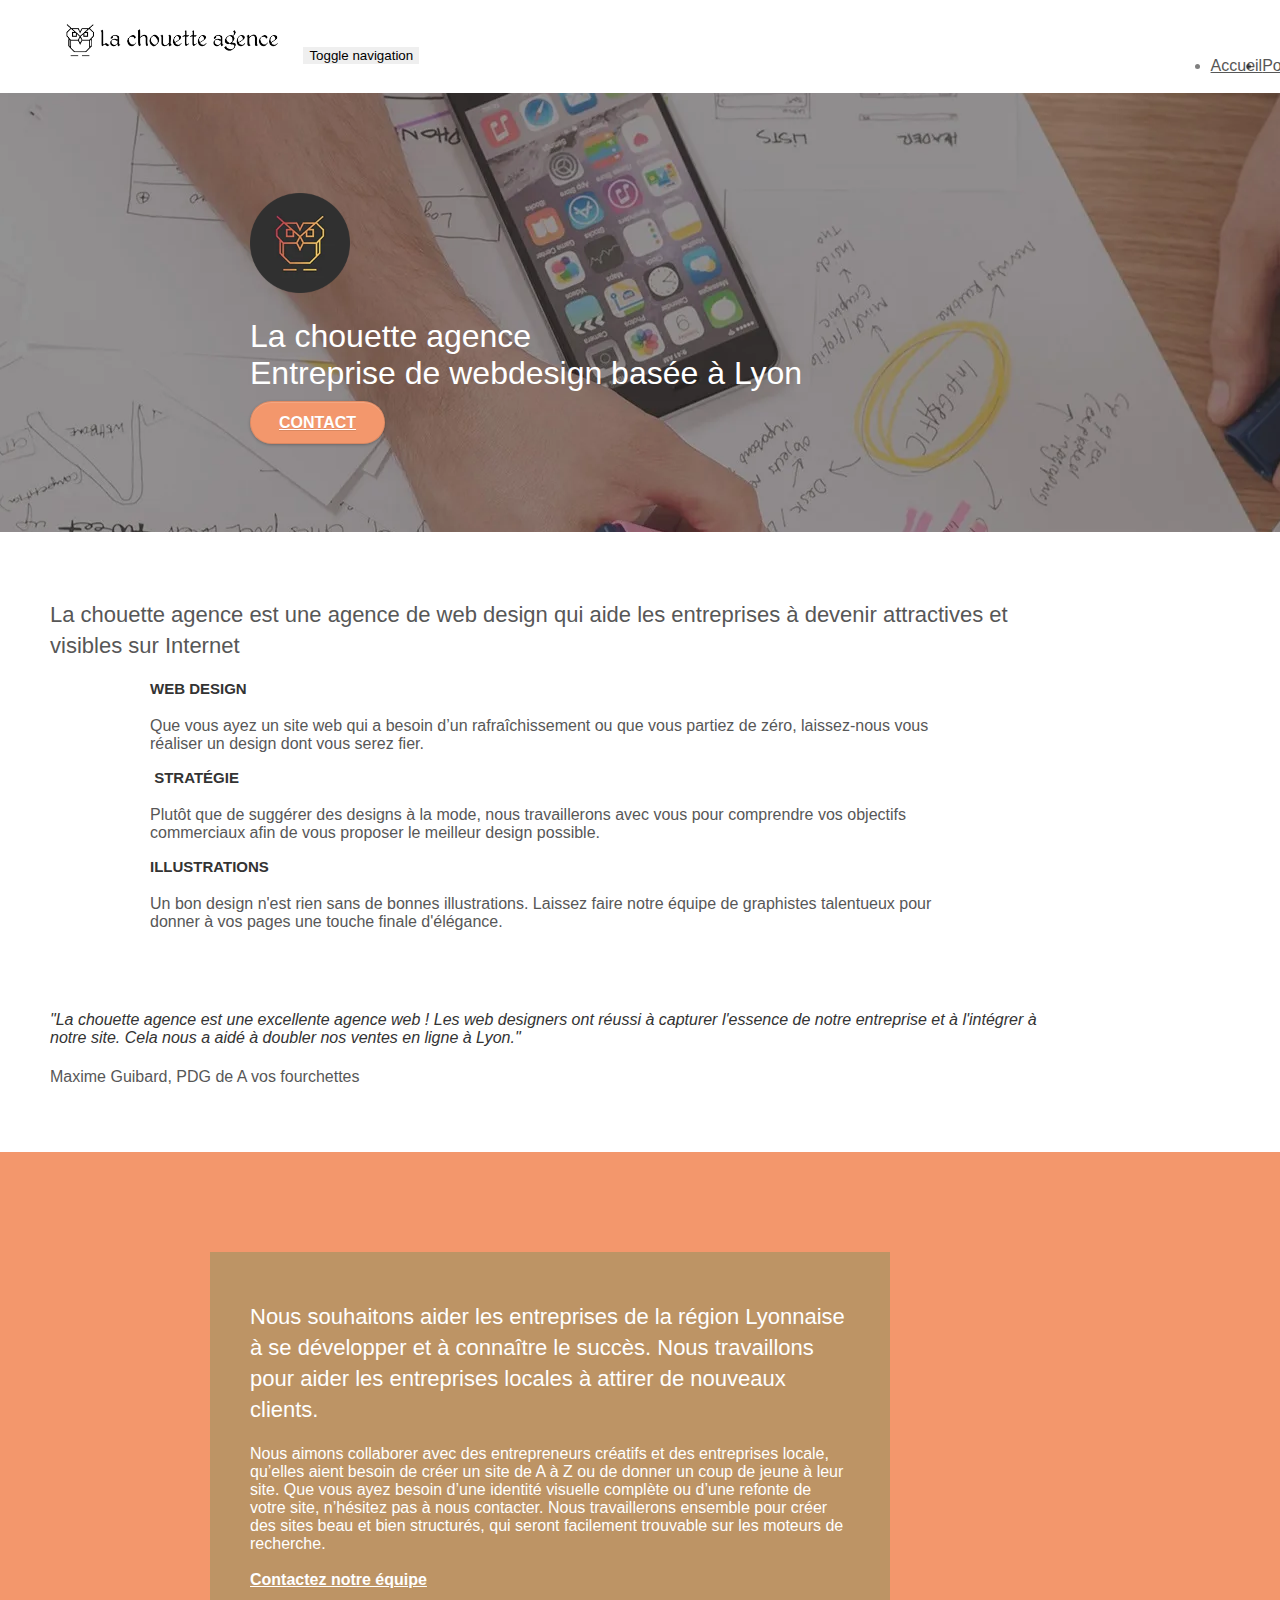
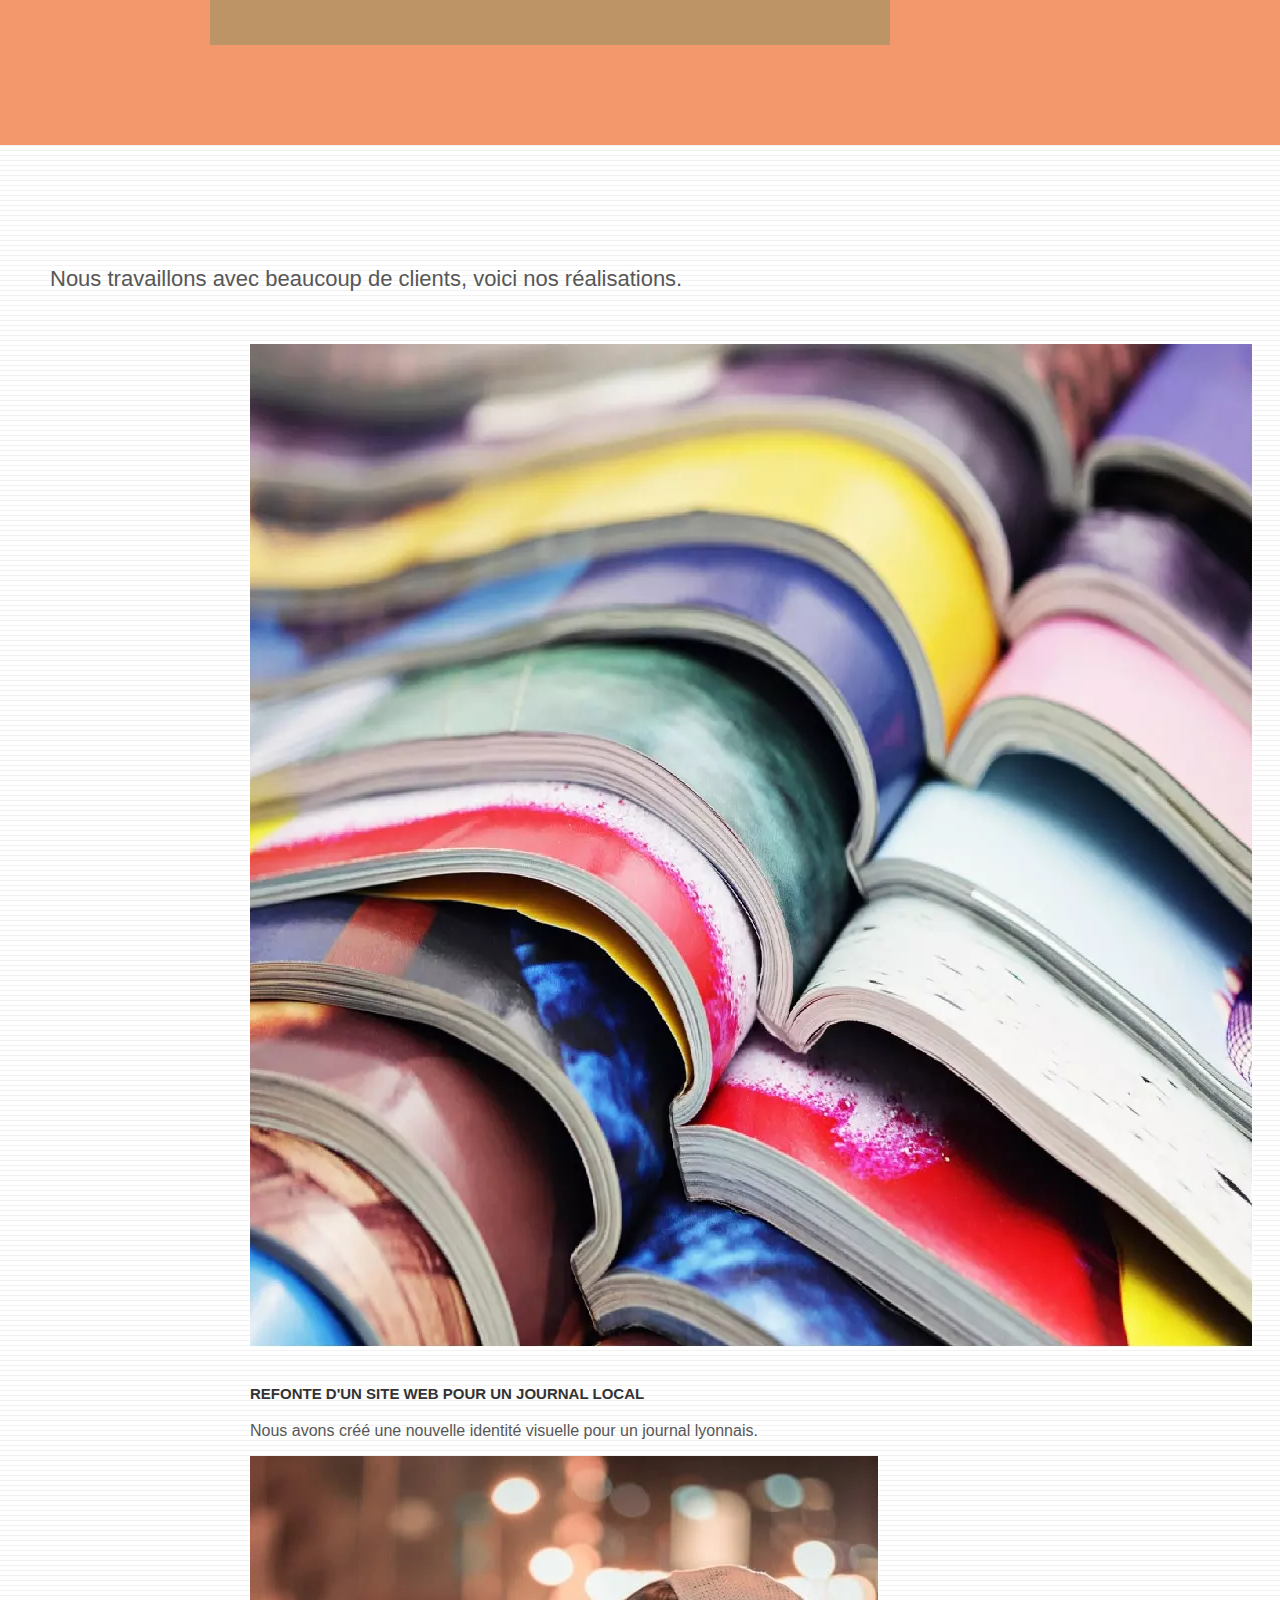
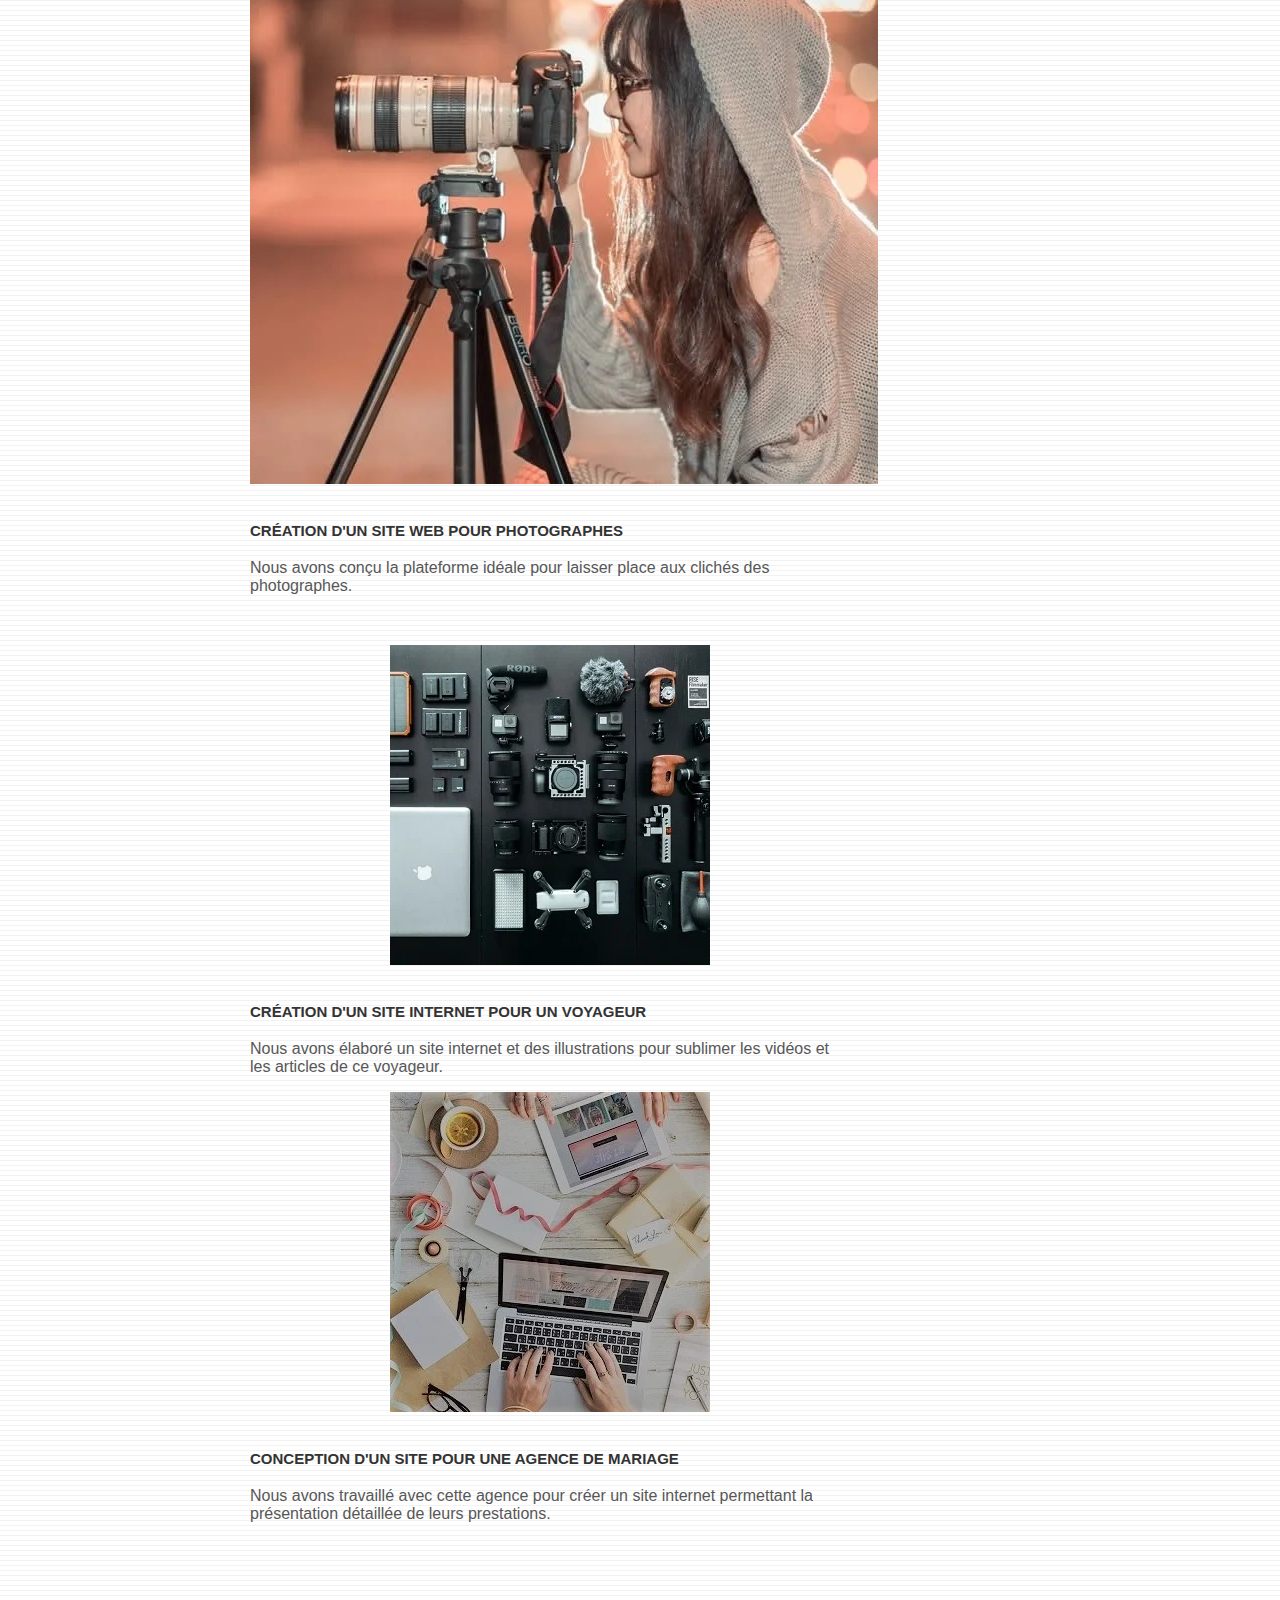
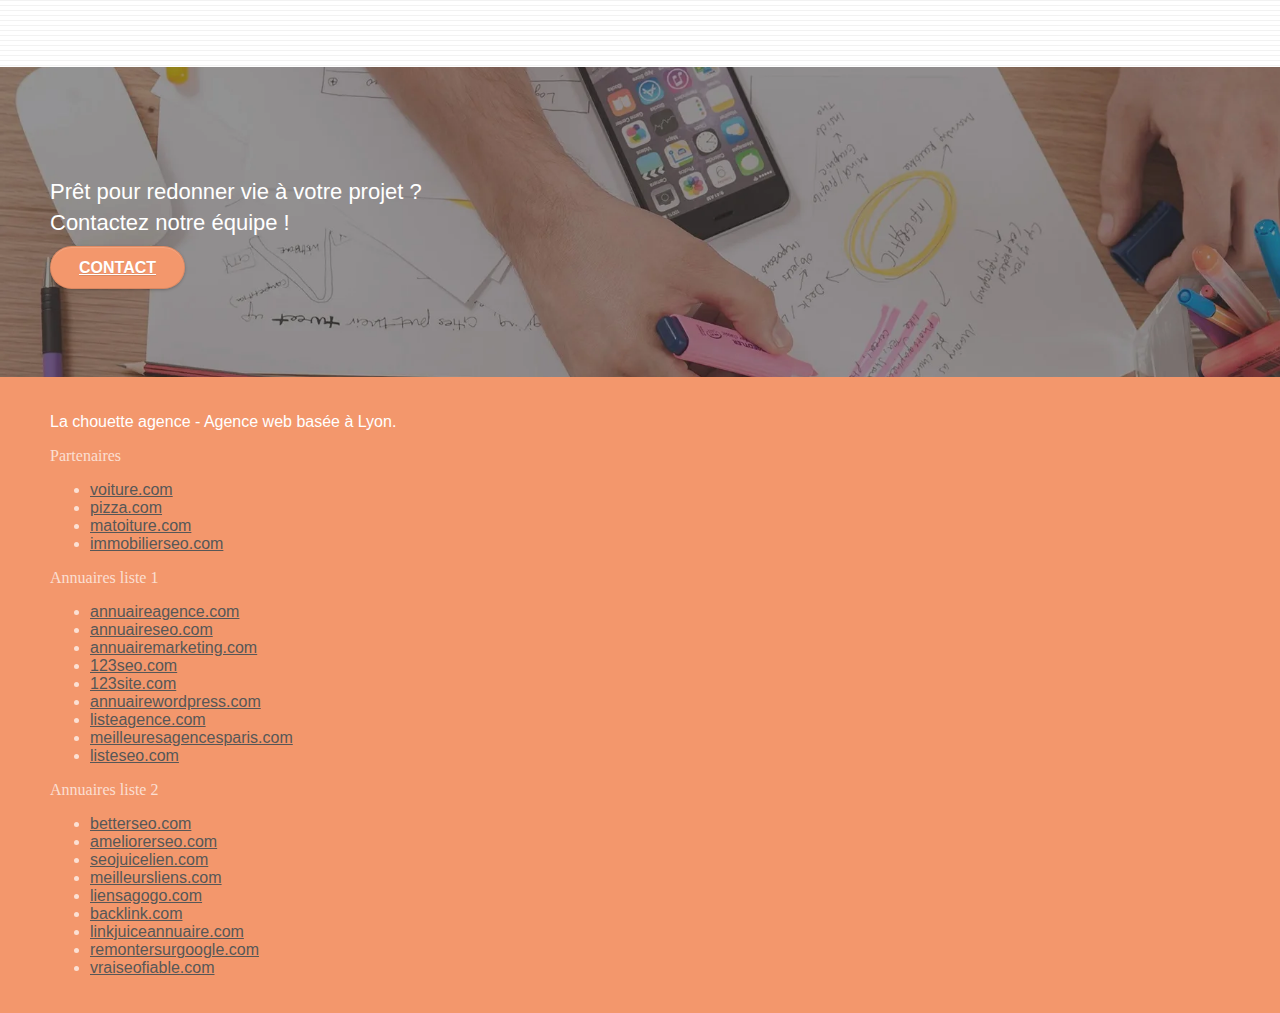
==== commit d1aad36d: "Img formats and names optimized" ====
--- a/index.html
+++ b/index.html
@@ -5,7 +5,7 @@
     <meta name="keywords" content="Entreprise web design Lyon, Agence web design Lyon">
     <meta name="description" content="L'entreprise de webdesign, la chouette agence basée à Lyon aide les entreprises à devenir attractives et visibles sur Internet.">
     <meta name="viewport" content="width=device-width, initial-scale=1.0, viewport-fit=cover">
-    <link rel="shortcut icon" type="image/png" href="favicon.jpg">
+    <link rel="shortcut icon" type="image/png" href="favicon.webp">
     
 	<link rel="stylesheet" type="text/css" href="./css/bootstrap.css">
 	<link rel="stylesheet" type="text/css" href="style.css">
@@ -37,7 +37,7 @@
 
 		<nav class="navbar row">
 			<div class="navbar-header">
-				<a class="navbar-brand" href="index.html"><img src="img/la-chouette-agence.png" alt="Logo d'entreprise webdesign La Chouette Agence basée à Lyon" height="40" /></a>
+				<a class="navbar-brand" href="index.html"><img src="img/la-chouette-agence.webp" alt="Logo d'entreprise webdesign La Chouette Agence basée à Lyon" height="40" /></a>
 				<button id="nav-toggle" type="button" class="ui-navbar-toggle navbar-toggle" data-toggle="collapse" data-target=".navbar-1">
 					<span class="sr-only">Toggle navigation</span><span class="icon-bar"></span><span class="icon-bar"></span><span class="icon-bar"></span>
 				</button>
@@ -61,14 +61,14 @@
 <!-- bloc-0 END -->
 
 <main>
-<!-- bloc-1-presentation -->
-<section class="bloc bgc-dark-slate-blue bg-banniere d-bloc bg-t-edge bloc-bg-texture texture-paper b-parallax" id="bloc-1-hero">
+	<!-- bloc-1-presentation -->
+	<section class="bloc bgc-dark-slate-blue bg-banniere d-bloc bg-t-edge bloc-bg-texture texture-paper b-parallax" id="bloc-1-hero">
 	<div class="container bloc-lg">
 		<div class="row tight-width-whitespace">
 			<div class="col-sm-12">
-				<img src="img/logo.png" class="center-block image-resize-mode" width="100" alt="Un designer conçoit des sites web à l'entreprise la chouette agence à Lyon" />
+				<img src="img/logo.webp" class="center-block image-resize-mode" width="100" alt="Un webdesigner conçoit des sites web à la chouette agence à Lyon" />
 				<h1 class="text-center hero-bloc-text tc-white ">
-					La chouette agence <br> Entreprise de webdesign basée à Lyon 
+					La chouette agence<br>Entreprise de webdesign basée à Lyon
 				</h1>
 				<div class="text-center">
 					<a href="contact.html" target="_blank" class="btn btn-lg btn-clean btn-rd cta-hero btn-atomic-tangerine" id="cta-hero">Contact</a>
@@ -76,11 +76,11 @@
 			</div>
 		</div>
 	</div>
-</section>
-<!-- bloc-1-presentation END -->
-
-<!-- bloc-2-services -->
-<section class="bloc bgc-white l-bloc" id="bloc-2-services">
+	</section>
+	<!-- bloc-1-presentation END -->
+
+	<!-- bloc-2-services -->
+	<section class="bloc bgc-white l-bloc" id="bloc-2-services">
 	<div class="container bloc-md">
 		<div class="row">
 			<div class="col-sm-12 text-center">
@@ -129,11 +129,11 @@
 			</div>
 		</div>
 	</div>
-</section>
-<!-- bloc-2-services END -->
-
-<!-- bloc-3-what-i-do -->
-<section class="bloc tc-white bgc-atomic-tangerine bg-presentation d-bloc bloc-bg-texture texture-paper b-parallax" id="bloc-3-what-i-do">
+	</section>
+	<!-- bloc-2-services END -->
+
+	<!-- bloc-3-what-i-do -->
+	<section class="bloc tc-white bgc-atomic-tangerine bg-presentation d-bloc bloc-bg-texture texture-paper b-parallax" id="bloc-3-what-i-do">
 	<div class="container bloc-lg">
 		<div class="row tight-width-whitespace black-background">
 			<div class="col-sm-12">
@@ -146,13 +146,63 @@
 			</div>
 		</div>
 	</div>
-</section>
-<!-- bloc-3-what-i-do END -->
-
-
-
-<!-- bloc-5-cta -->
-<section class="bloc bgc-dark-slate-blue bg-banniere d-bloc bloc-bg-texture texture-paper" id="bloc-5-cta">
+	</section>
+	<!-- bloc-3-what-i-do END -->
+
+	<!-- bloc-4-portfolio -->
+	<section class="bloc bgc-white bg-lines-h2-bg bg-repeat l-bloc" id="bloc-4-portfolio">
+		<div class="container bloc-lg">
+			<div class="row">
+				<div class="col-sm-12 text-center">
+					<h2>Nous travaillons avec beaucoup de clients, voici nos réalisations.</h2>
+				</div>
+			</div>
+			<div class="row tight-width-whitespace portfolio-row">
+				<article class="col-sm-6">
+					<a href="#" data-lightbox="img/portfolio-item-1.webp" data-gallery-id="gallery-1" data-caption="Refonte d'un site web pour un journal local" data-frame="snapshot-lb"><img src="img/portfolio-item-1.webp" alt="Plusieurs magazines conçus par l'entreprise de webdesign la chouette agence empilés les uns sur les autres" class="img-responsive portfolio-thumb" /></a>
+					<h3 class="mg-md text-center">
+						Refonte d'un site web pour un journal local
+					</h3>
+					<p class="text-center">
+						Nous avons créé une nouvelle identité visuelle pour un journal lyonnais.
+					</p>
+				</article>
+				<article class="col-sm-6">
+					<a href="#" data-lightbox="img/portfolio-item-2.webp" data-gallery-id="gallery-1" data-caption="Création d'un site web pour photographes" data-frame="snapshot-lb"><img src="img/portfolio-item-2.webp" class="img-responsive portfolio-thumb" alt="Une photographe prend des photos avec un appareil photo" /></a>
+					<h3 class="mg-md text-center">
+						Création d'un site web pour photographes
+					</h3>
+					<p class="text-center">
+						Nous avons conçu la plateforme idéale pour laisser place aux clichés des photographes.
+					</p>
+				</article>
+			</div>
+			<div class="row tight-width-whitespace portfolio-row">
+				<article class="col-sm-6">
+					<a href="#" data-lightbox="img/portfolio-item-3.webp" data-gallery-id="gallery-1" data-caption="Création d'un site internet pour un voyageur" data-frame="snapshot-lb"><img src="img/portfolio-item-3.webp" class="img-responsive portfolio-thumb" alt="Les équipements d'un voyageur dont le site web a été fait par la chouette agence à Lyon"/></a>
+					<h3 class="mg-md text-center">
+						Création d'un site internet pour un voyageur
+					</h3>
+					<p class="text-center">
+						Nous avons élaboré un site internet et des illustrations pour sublimer les vidéos et les articles de ce voyageur.
+					</p>
+				</article>
+				<article class="col-sm-6">
+					<a href="#" data-lightbox="img/portfolio-item-4.webp" data-gallery-id="gallery-1" data-caption="Conception d'un site pour une agence de mariage" data-frame="snapshot-lb"><img src="img/portfolio-item-4.webp" class="img-responsive portfolio-thumb" alt="Sitesi Lyon'dalo la chouette agance tarafindan yapilan bir evlilik ajansinin dügün hazirliklari, davetiye örnekleri, kurdeleler vs" /></a>
+					<h3 class="mg-md text-center">
+						Conception d'un site pour une agence de mariage
+					</h3>
+					<p class="text-center">
+						Nous avons travaillé avec cette agence pour créer un site internet permettant la présentation détaillée de leurs prestations.
+					</p>
+				</article>
+			</div>
+		</div>
+	</section>
+	<!-- bloc-4-portfolio END -->
+
+	<!-- bloc-5-cta -->
+	<section class="bloc bgc-dark-slate-blue bg-banniere d-bloc bloc-bg-texture texture-paper" id="bloc-5-cta">
 	<div class="container bloc-lg">
 		<div class="row">
 			<h2 class="mg-md text-center tc-white">
@@ -163,8 +213,8 @@
 			</div>
 		</div>
 	</div>
-</section>
-<!-- bloc-5-cta END -->
+	</section>
+	<!-- bloc-5-cta END -->
 </main>
 
 <!-- Footer - bloc-8 -->
--- a/style.css
+++ b/style.css
@@ -91,7 +91,7 @@
 }
 
 .texture-paper::before {
-    background: url("img/texture-paper.png");
+    background: url("img/texture-paper.webp");
     background-size: 280px 280px;
 }
 
@@ -654,12 +654,6 @@
     color: #575757!important;
 }
 
-form label:after
-{
-    color: red;
-    content: " *";
-}
-
 .container {
     max-width: 1000px;
 }
@@ -817,19 +811,19 @@
 }
 
 .bg-dots-bg {
-    background-image: url("img/dots-bg.png");
+    background-image: url("img/dots-bg.webp");
 }
 
 .bg-lines-h2-bg {
-    background-image: url("img/lines-h2-bg.png");
+    background-image: url("img/lines-h2-bg.webp");
 }
 
 .bg-banniere {
-    background-image: url("img/la-chouette-agence-banniere.jpg");
+    background-image: url("img/la-chouette-agence-banniere.webp");
 }
 
 .bg-presentation {
-    background-image: url("img/image-de-presentation.jpg");
+    background-image: url("img/image-de-presentation.webp");
 }
 
 @media (max-width: 1024px) {
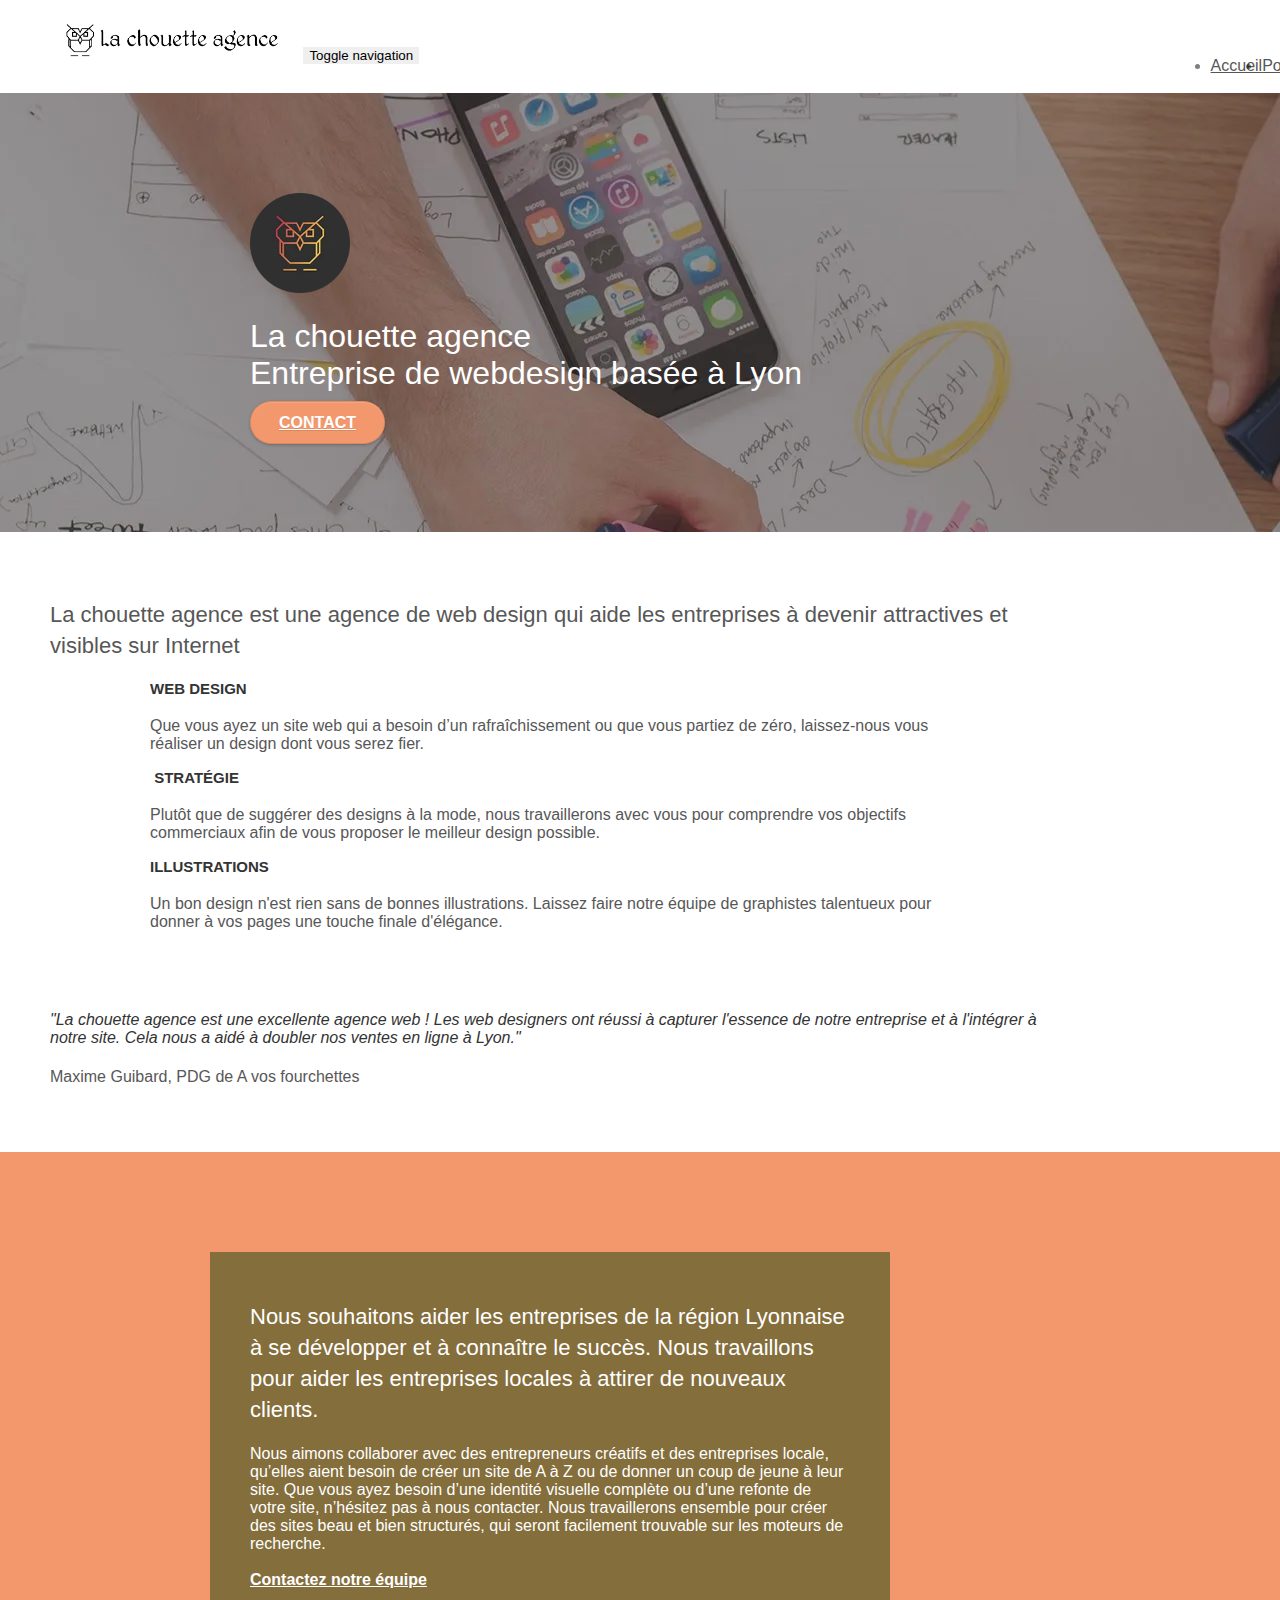
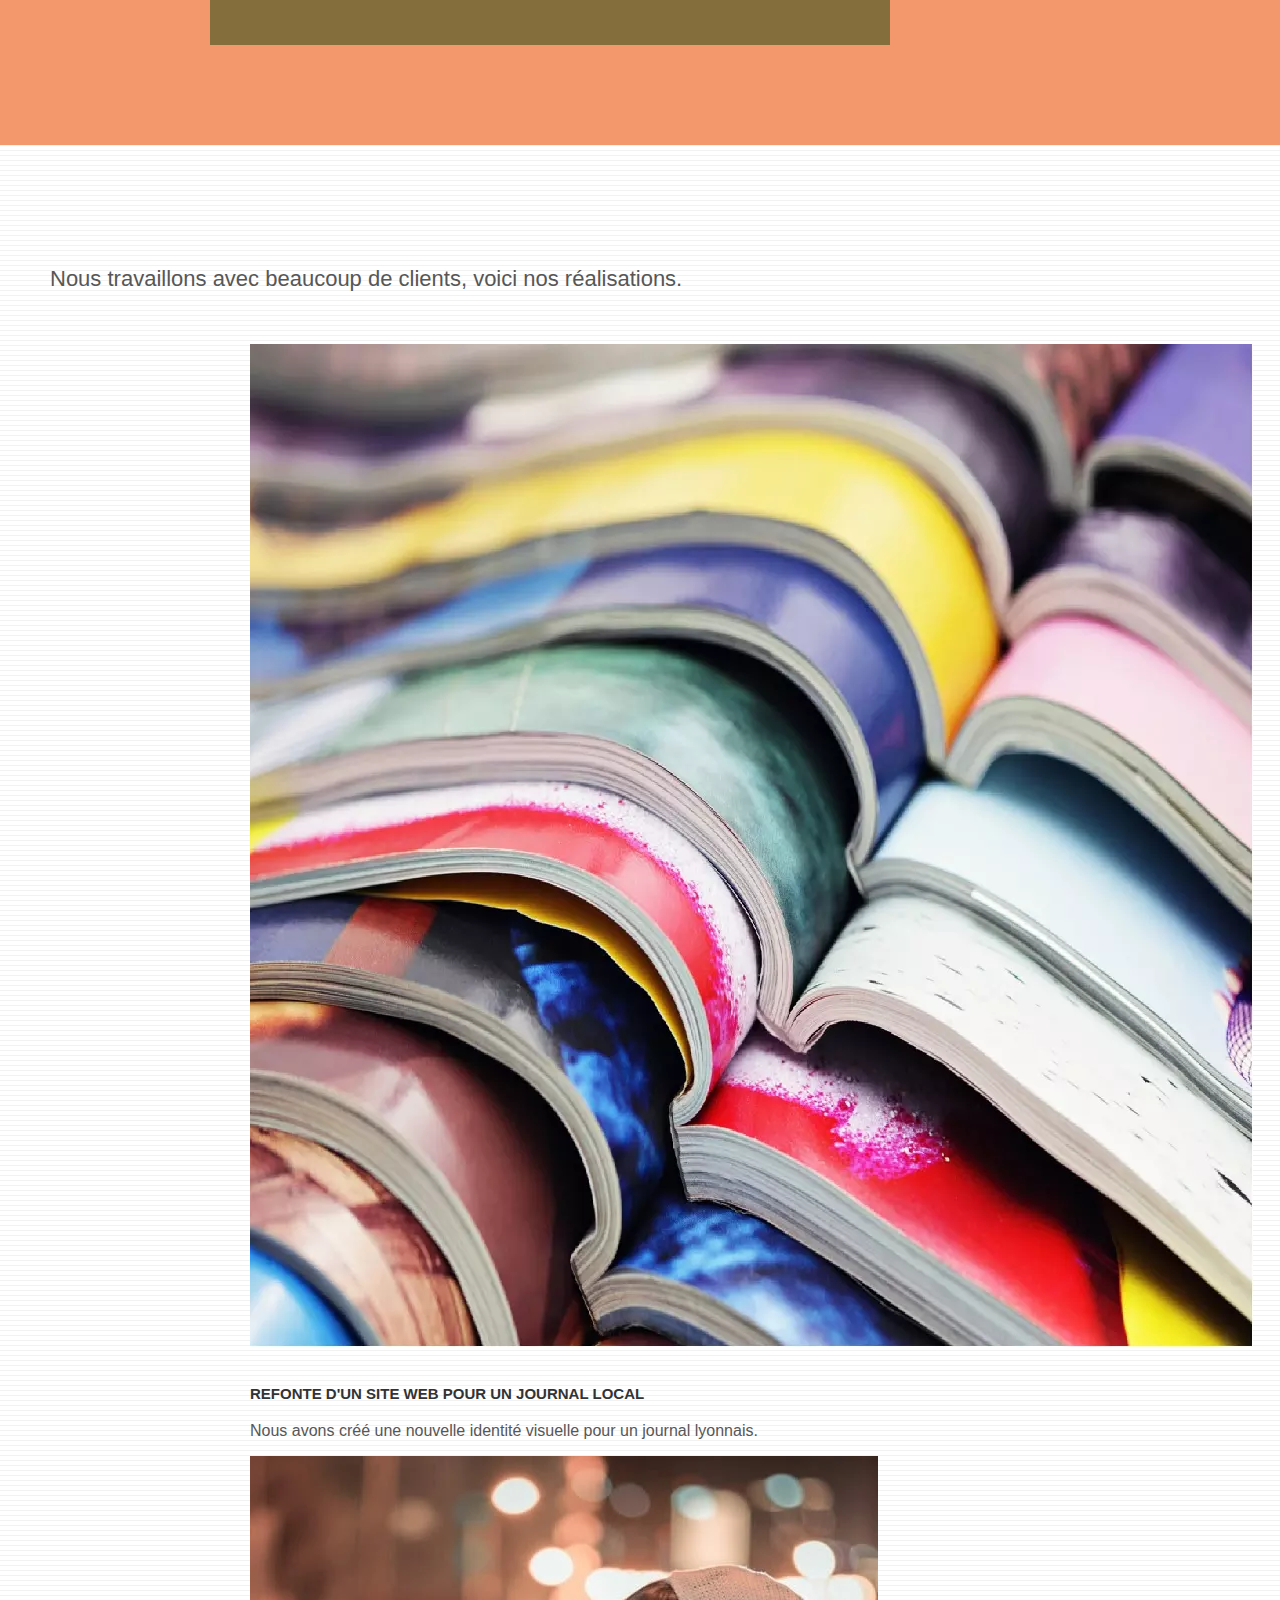
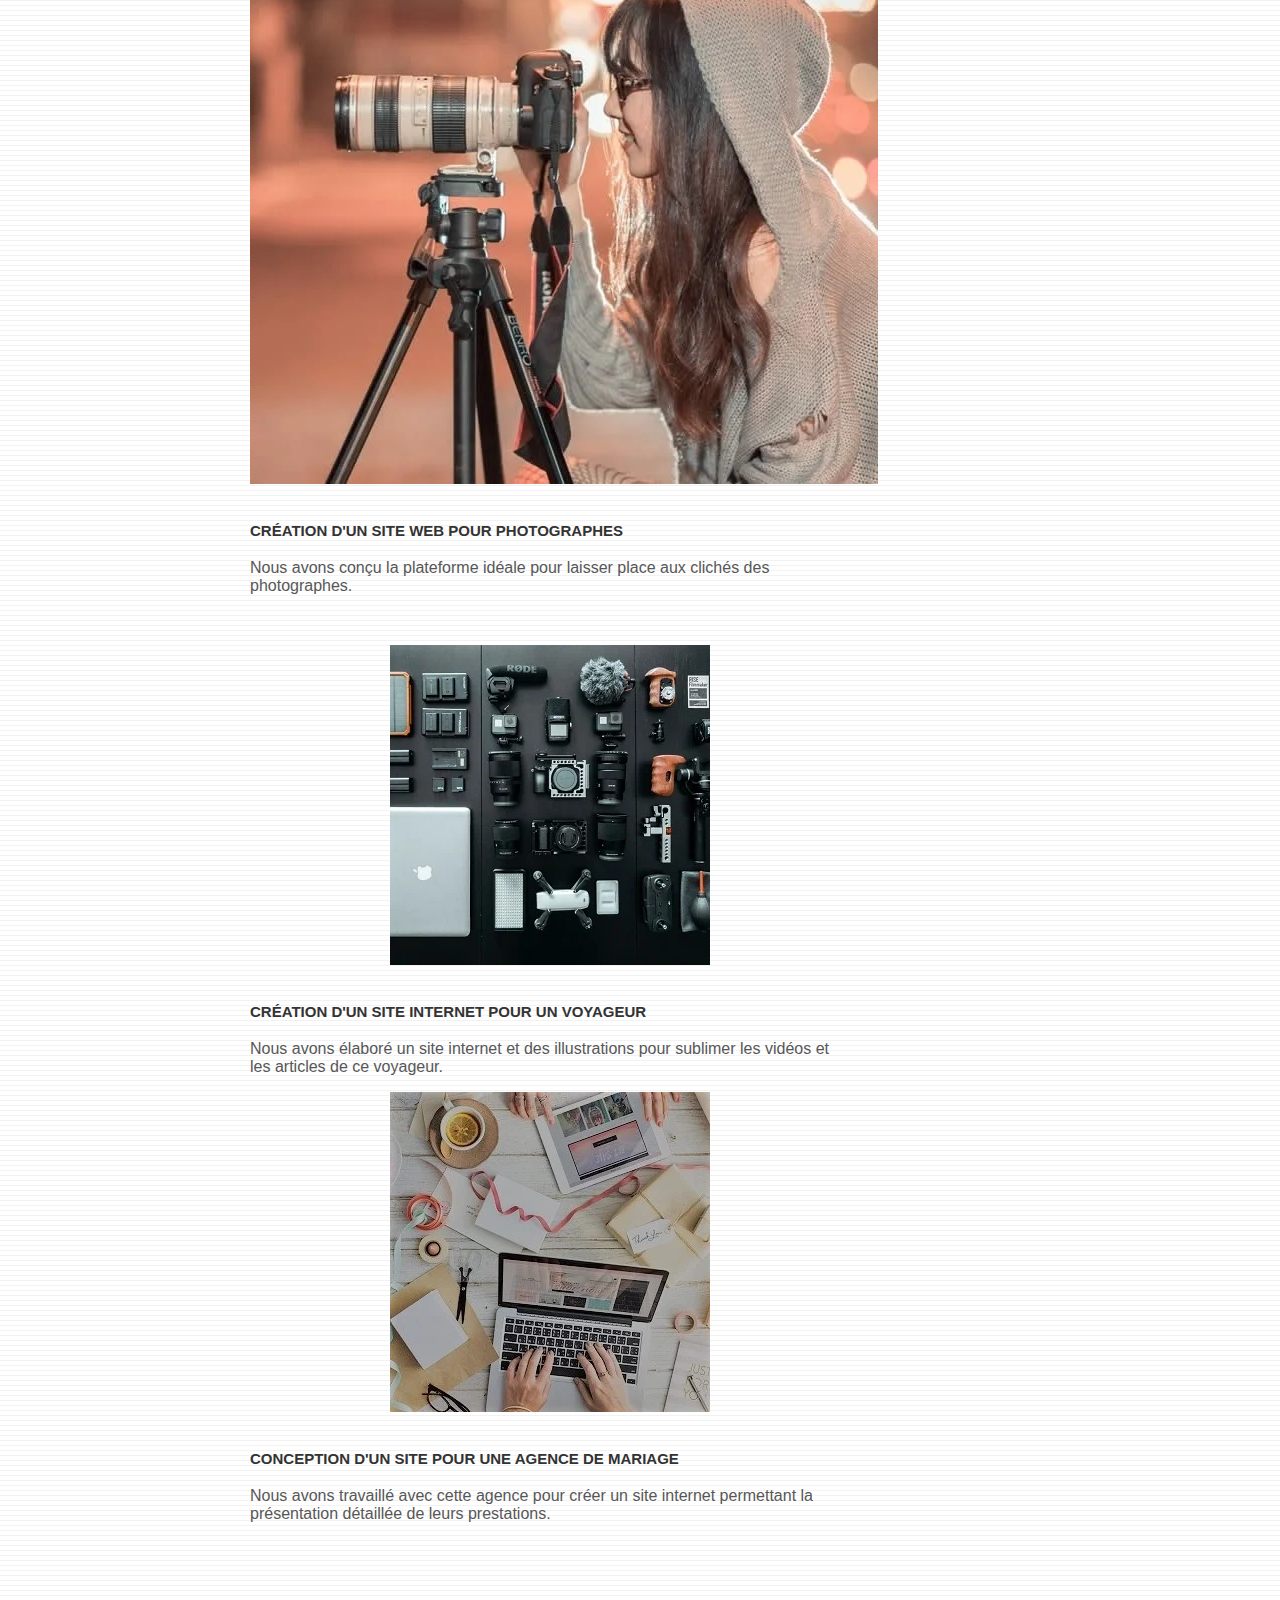
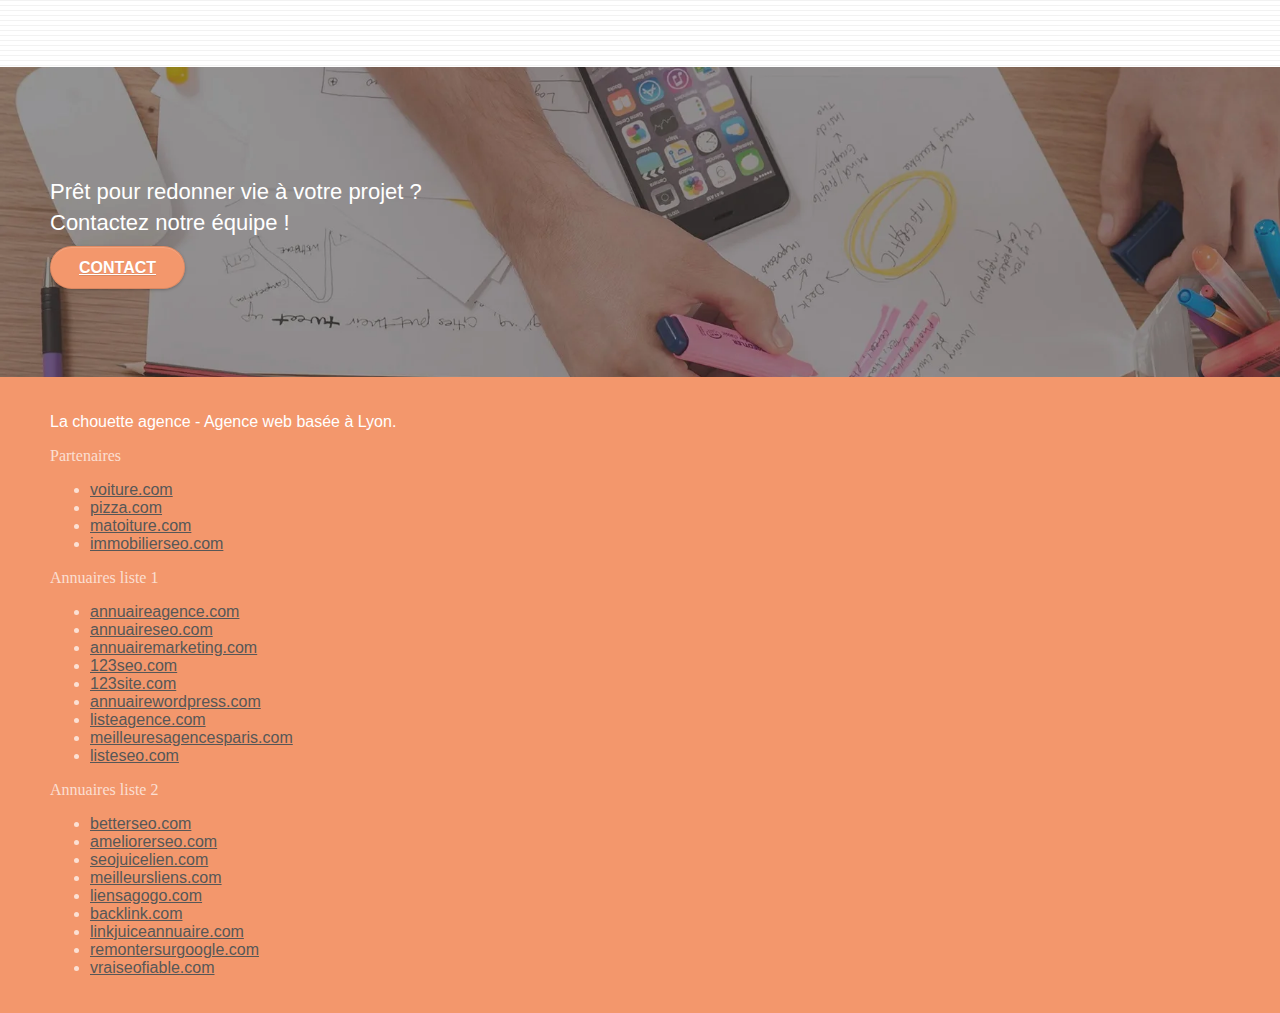
==== commit c8e7896d: "Modifications on titles and contrast" ====
--- a/index.html
+++ b/index.html
@@ -19,7 +19,7 @@
 	<script src="./js/jquery.touchSwipe.js" defer></script>
 	<script src="./js/gmaps.js"></script>
 
-    <title>La Chouette Agence</title>
+    <title>La Chouette Agence - Entreprise web design Lyon</title>
 
     
 <!-- Analytics -->
@@ -66,7 +66,7 @@
 	<div class="container bloc-lg">
 		<div class="row tight-width-whitespace">
 			<div class="col-sm-12">
-				<img src="img/logo.webp" class="center-block image-resize-mode" width="100" alt="Un webdesigner conçoit des sites web à la chouette agence à Lyon" />
+				<img src="img/logo.webp" class="center-block image-resize-mode" width="100" alt="Logo d'entreprise webdesign La Chouette Agence basée à Lyon"/>
 				<h1 class="text-center hero-bloc-text tc-white ">
 					La chouette agence<br>Entreprise de webdesign basée à Lyon
 				</h1>
--- a/style.css
+++ b/style.css
@@ -753,7 +753,7 @@
 }
 
 .black-background {
-    background-color: rgba(165, 147, 99, 0.7);
+    background-color: rgba(120, 105, 55, 0.9);
     padding: 40px 40px 40px 40px;
 }
 
@@ -849,13 +849,13 @@
     }
 }
 
-@media only screen and (min-device-width: 768px) and (max-device-width: 1024px) and (orientation: landscape) {
+@media only screen and (min-width: 768px) and (max-width: 1024px) and (orientation: landscape) {
     .b-parallax {
         background-attachment: scroll;
     }
 }
 
-@media only screen and (min-device-width: 1024px) and (max-device-width: 1366px) and (-webkit-min-device-pixel-ratio: 1.5) {
+@media only screen and (min-width: 1024px) and (max-width: 1366px) and (-webkit-min-device-pixel-ratio: 1.5) {
     .b-parallax {
         background-attachment: scroll;
     }
@@ -874,8 +874,8 @@
         position: relative;
     }
     .bloc {
-        padding-left: constant(safe-area-inset-left);
-        padding-right: constant(safe-area-inset-right);
+        padding-left: 20px;
+        padding-right: 20px;
     }
     .bloc-group,
     .bloc-group .bloc {
@@ -885,8 +885,6 @@
     .bloc-fill-screen .fill-bloc-top-edge,
     .bloc-fill-screen .fill-bloc-bottom-edge {
         padding: 0 20px;
-        padding-left: constant(safe-area-inset-left);
-        padding-right: constant(safe-area-inset-right);
     }
 }
 
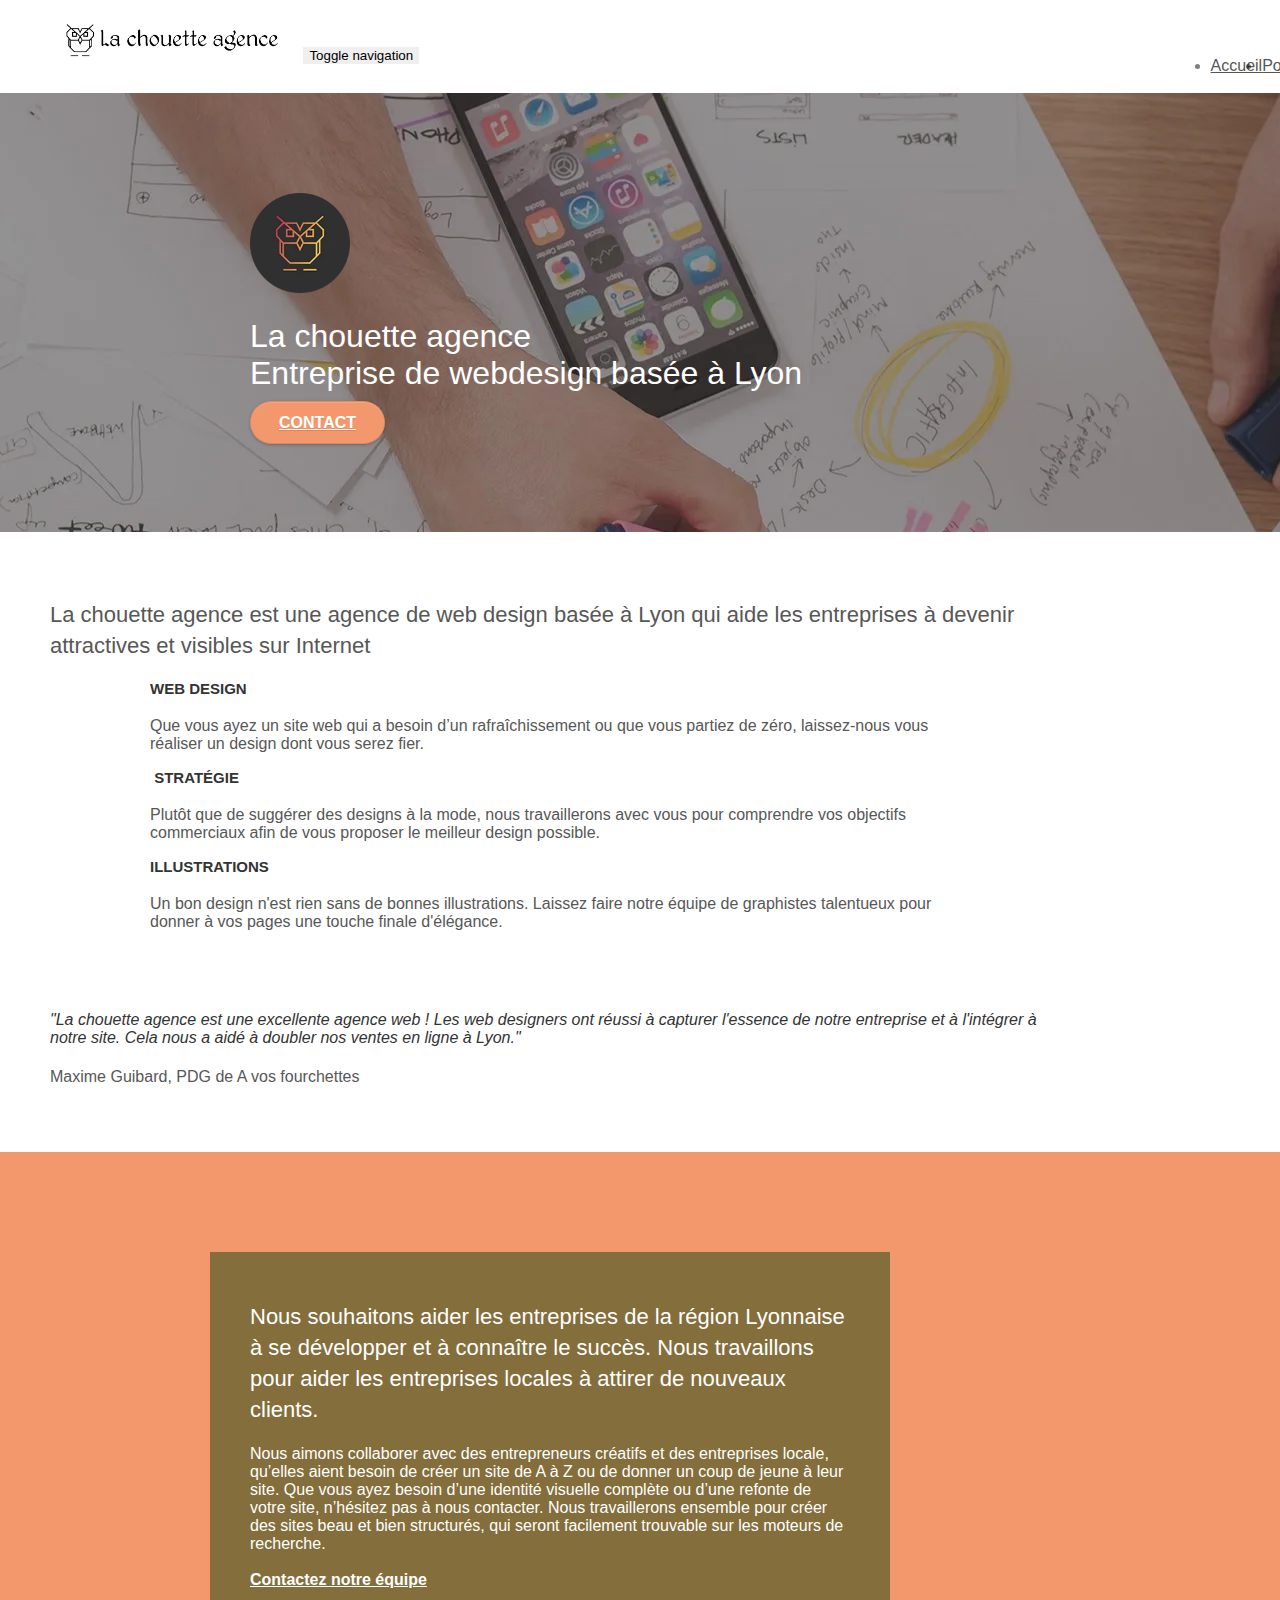
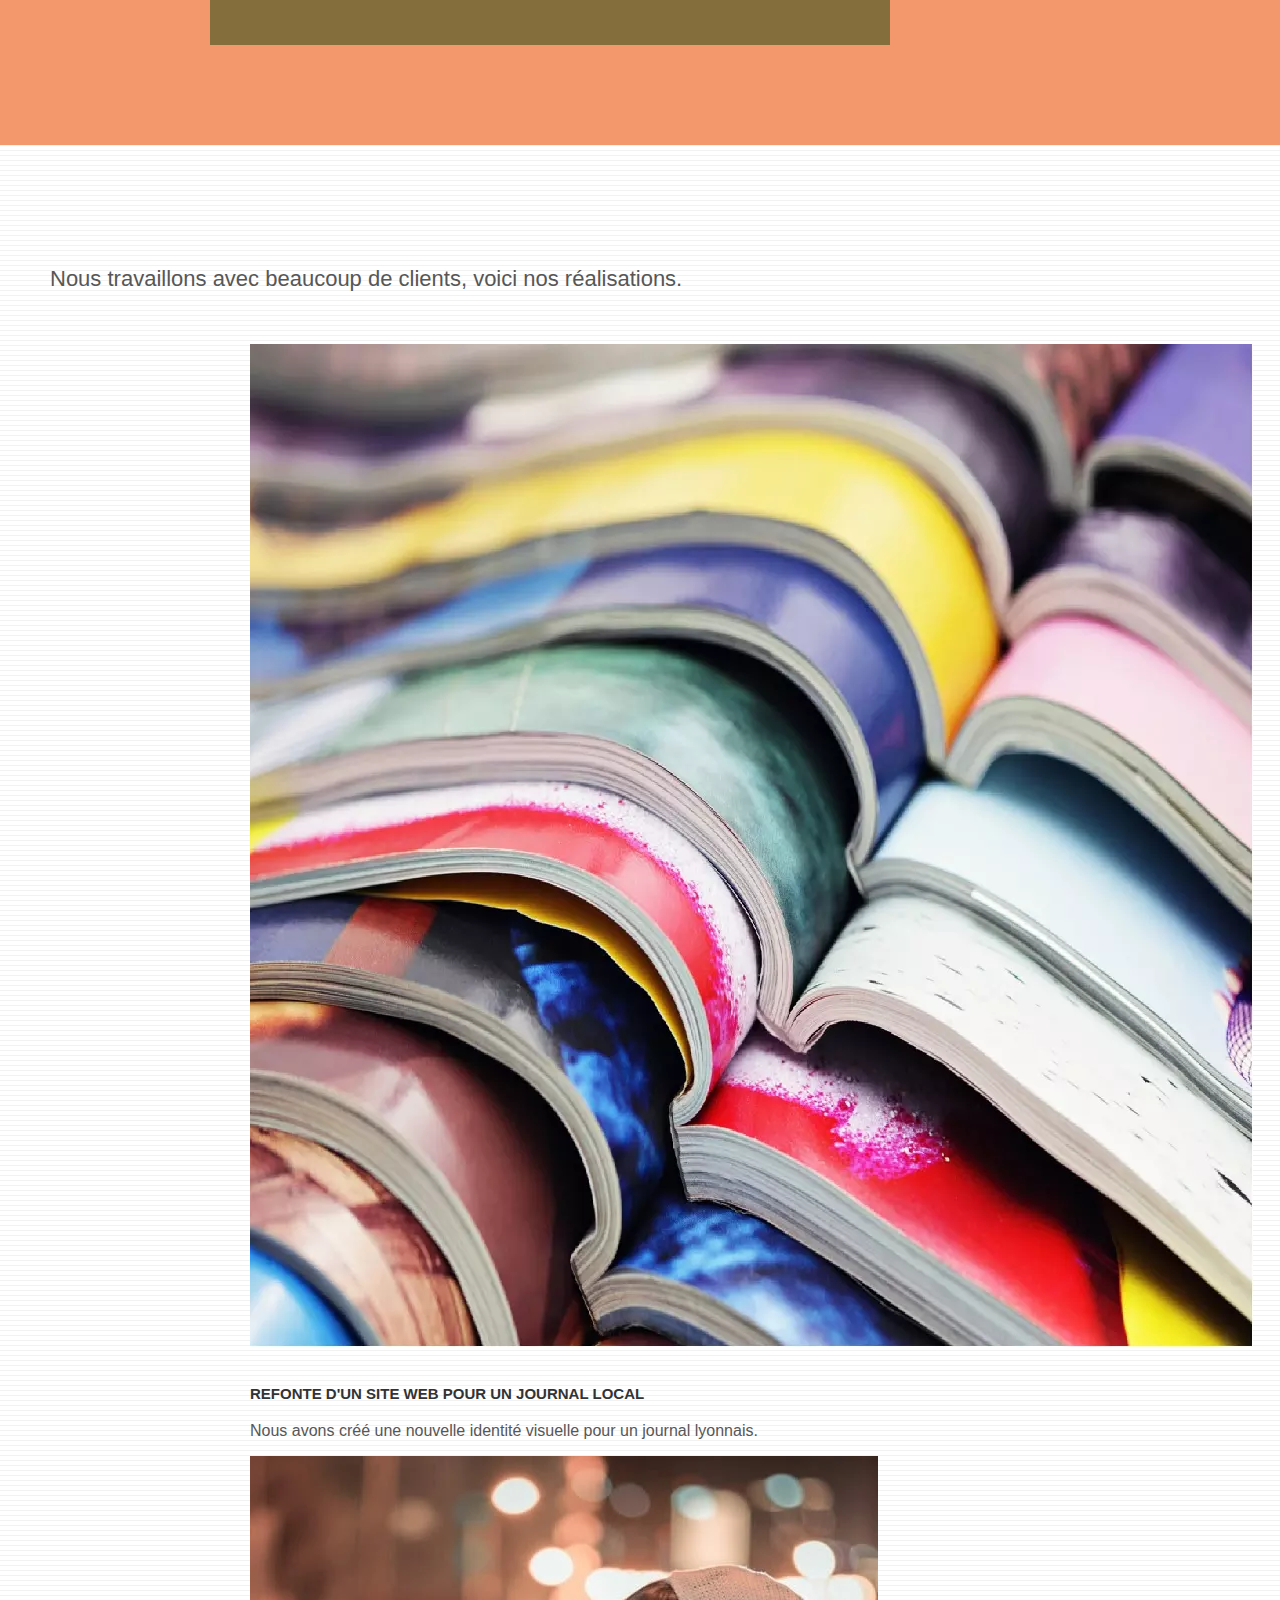
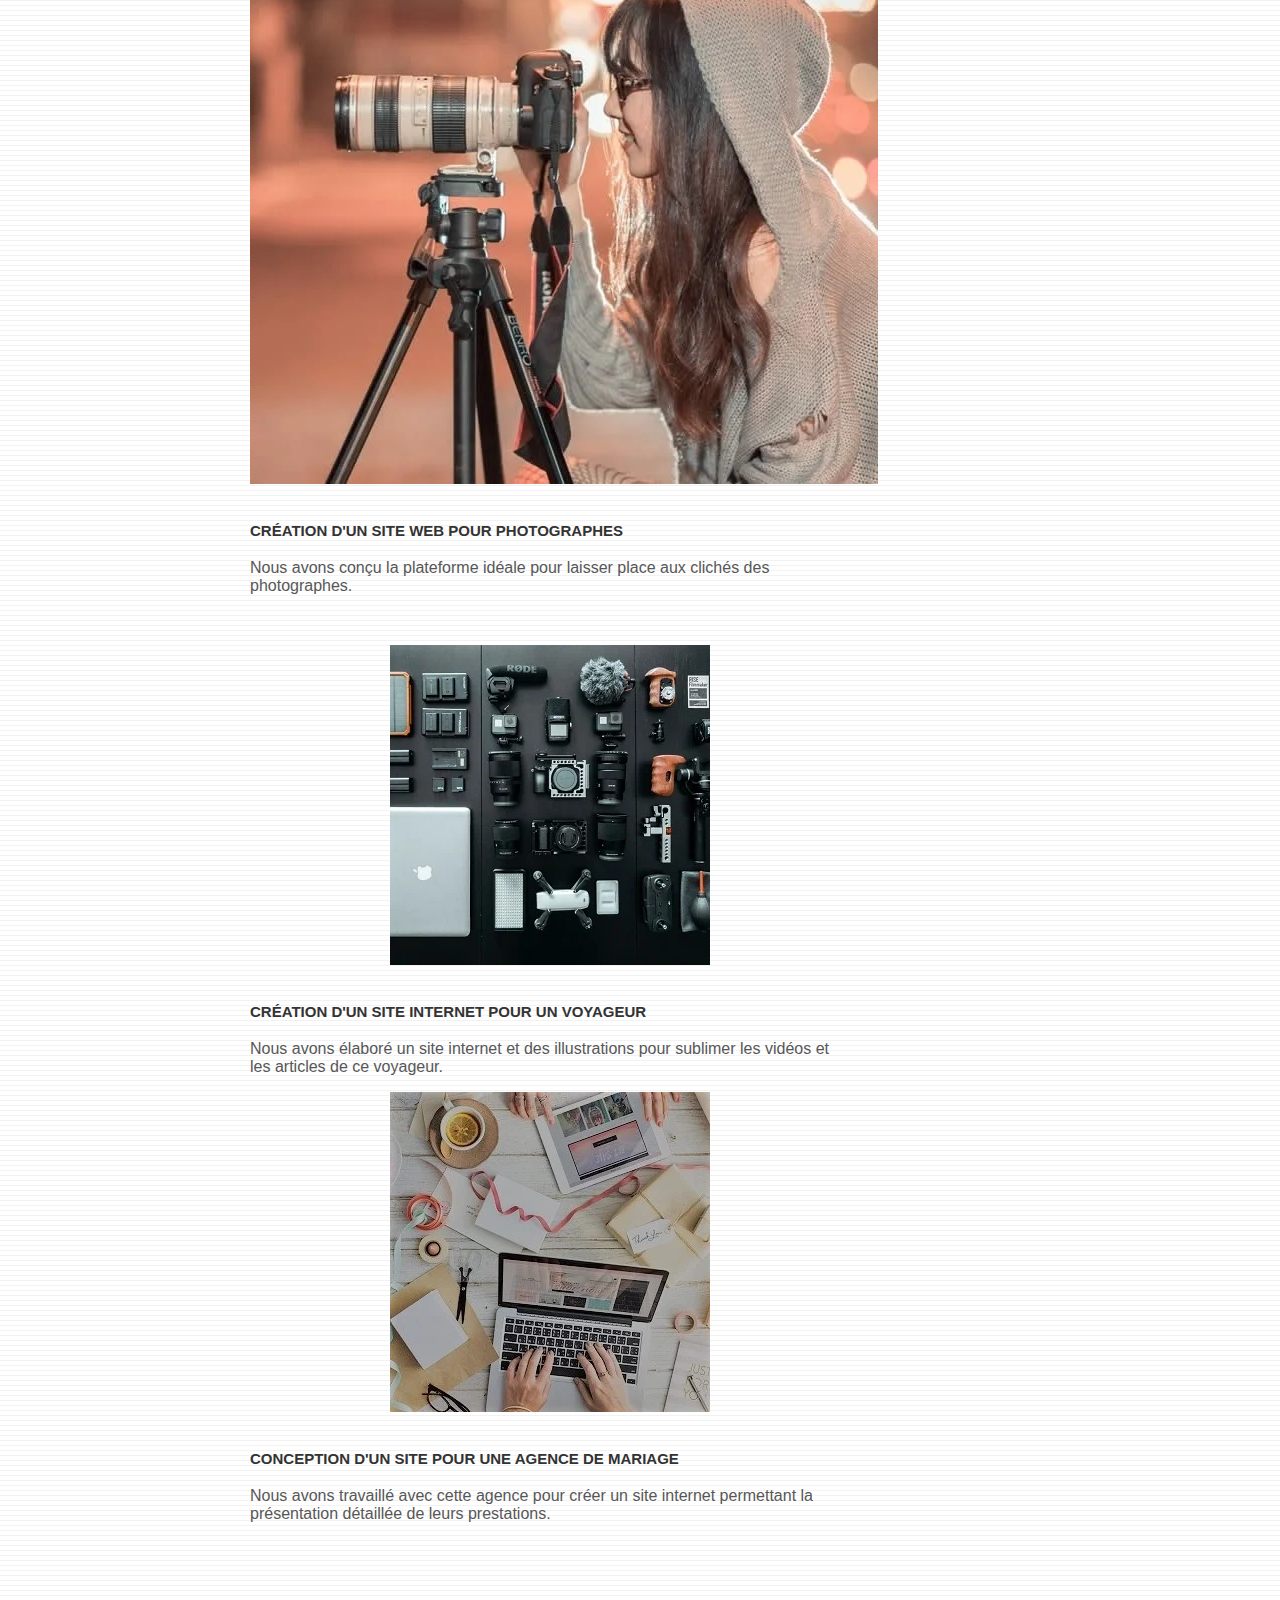
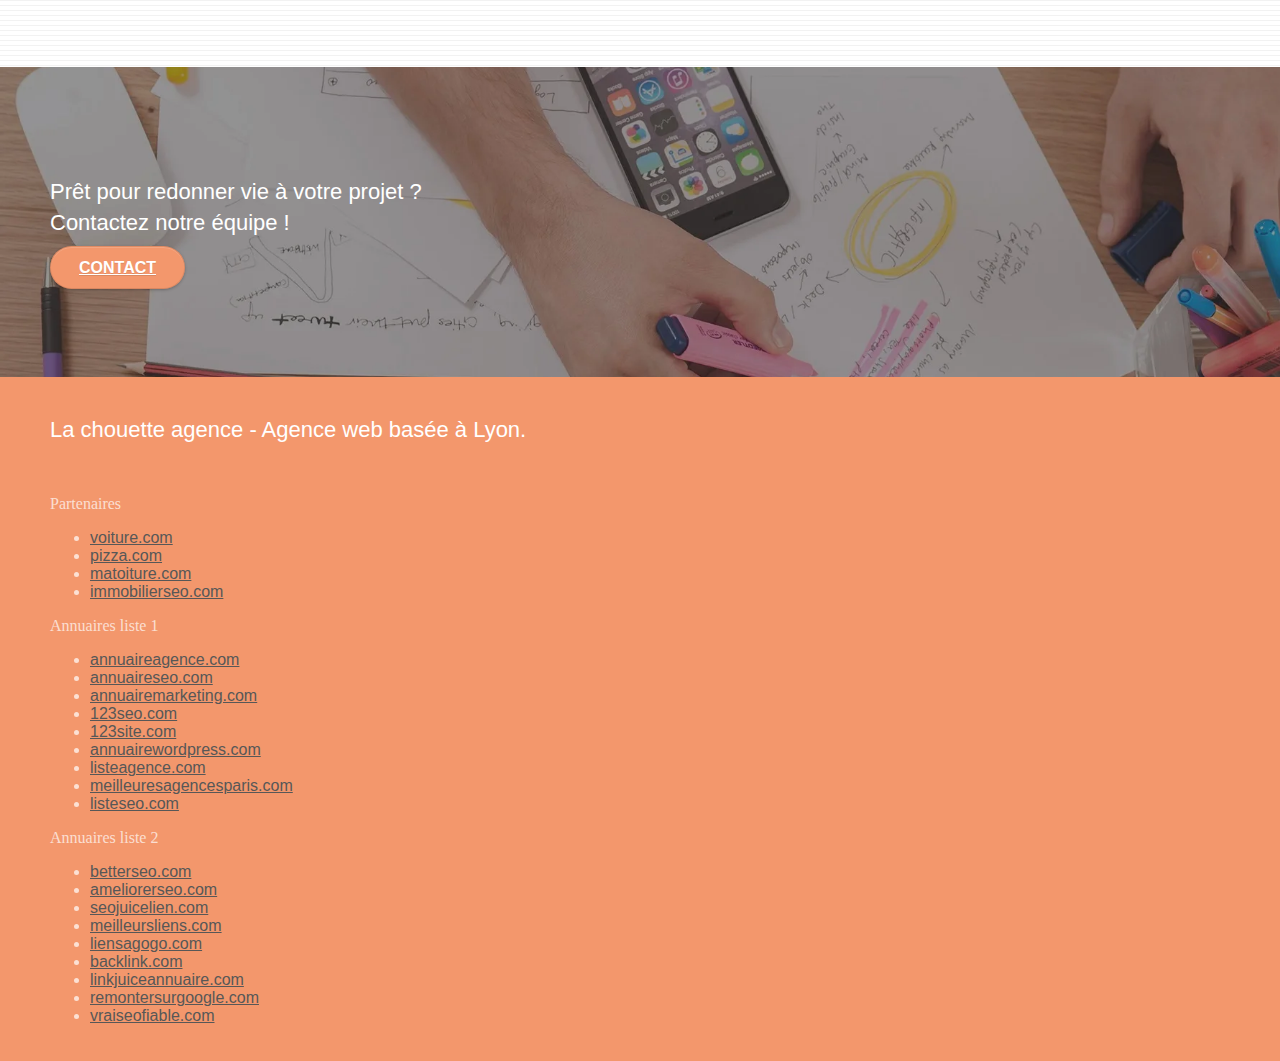
==== commit a374ec9b: "Indentation des codes, placer les <scripts> en bas des pages" ====
--- a/index.html
+++ b/index.html
@@ -11,291 +11,284 @@
 	<link rel="stylesheet" type="text/css" href="style.css">
 	<link rel="stylesheet" type="text/css" href="./css/font-awesome.css">
 	<link rel="stylesheet" type="text/css" href="./css/et-line.css">
+
+    <title>La Chouette Agence - Entreprise de web design basée à Lyon</title>
+    
+</head>
+
+<body>
+	<!-- Principal conteneur -->
+	<div class="page-container">
+		
+		<!-- bloc-0 -->
+		<header class="bloc bgc-white l-bloc " id="bloc-0">
+			<div class="container bloc-sm">
+		
+				<nav class="navbar row">
+					<div class="navbar-header">
+						<a class="navbar-brand" href="index.html"><img src="img/la-chouette-agence.webp" alt="Logo de l'entreprise de webdesign La Chouette Agence basée à Lyon" height="40" /></a>
+						<button id="nav-toggle" type="button" class="ui-navbar-toggle navbar-toggle" data-toggle="collapse" data-target=".navbar-1">
+							<span class="sr-only">Toggle navigation</span><span class="icon-bar"></span><span class="icon-bar"></span><span class="icon-bar"></span>
+						</button>
+					</div>
+					<div class="collapse navbar-collapse navbar-1 special-dropdown-nav">
+						<ul class="site-navigation nav navbar-nav">
+							<li>
+								<a href="index.html">Accueil</a>
+							</li>
+							<li>
+								<a href="portfolio.html">Portfolio</a>
+							</li>
+							<li>
+								<a href="contact.html">Contact</a>
+							</li>
+						</ul>
+					</div>
+				</nav>
+			</div>
+		</header>
+		<!-- bloc-0 END -->
+		
+		<main>
+			<!-- bloc-1-presentation -->
+			<section class="bloc bgc-dark-slate-blue bg-banniere d-bloc bg-t-edge bloc-bg-texture texture-paper b-parallax" id="bloc-1-hero">
+				<div class="container bloc-lg">
+					<div class="row tight-width-whitespace">
+						<div class="col-sm-12">
+							<img src="img/logo.webp" class="center-block image-resize-mode" width="100" alt="Logo d'entreprise webdesign La Chouette Agence basée à Lyon"/>
+							<h1 class="text-center hero-bloc-text tc-white ">
+								La chouette agence<br>Entreprise de webdesign basée à Lyon
+							</h1>
+							<div class="text-center">
+								<a href="contact.html" target="_blank" class="btn btn-lg btn-clean btn-rd cta-hero btn-atomic-tangerine" id="cta-hero">Contact</a>
+							</div>
+						</div>
+					</div>
+				</div>
+			</section>
+			<!-- bloc-1-presentation END -->
+		
+			<!-- bloc-2-services -->
+			<section class="bloc bgc-white l-bloc" id="bloc-2-services">
+				<div class="container bloc-md">
+					<div class="row">
+						<div class="col-sm-12 text-center">
+							<h2>La chouette agence est une agence de web design basée à Lyon qui aide les entreprises à devenir attractives et visibles sur Internet</h2>
+						</div>
+					</div>
+					<div class="row voffset-lg med-width-whitespace">
+						<div class="col-sm-4">
+							<div class="text-center">
+								<span class="et-icon-browser sm-shadow icon-dark-slate-blue icons icon-lg"></span>
+							</div>
+							<h3 class="mg-md text-center">
+								Web design
+							</h3>
+							<p class="text-center ">
+								Que vous ayez un site web qui a besoin d&rsquo;un rafraîchissement ou que vous partiez de zéro, laissez-nous vous réaliser un design dont vous serez fier.
+							</p>
+						</div>
+						<div class="col-sm-4">
+							<div class="text-center">
+								<span class="et-icon-presentation sm-shadow icon-dark-slate-blue icons icon-lg"></span>
+							</div>
+							<h3 class="mg-md text-center">
+								&nbsp;Stratégie
+							</h3>
+							<p class="text-center ">
+								Plutôt que de suggérer des designs à la mode, nous travaillerons avec vous pour comprendre vos objectifs commerciaux afin de vous proposer le meilleur design possible.<br>
+							</p>
+						</div>
+						<div class="col-sm-4">
+							<div class="text-center">
+								<span class="et-icon-edit sm-shadow icon-dark-slate-blue icons icon-lg"></span>
+							</div>
+							<h3 class="mg-md text-center">
+								Illustrations
+							</h3>
+							<p class="text-center ">
+								Un bon design n'est rien sans de bonnes illustrations. Laissez faire notre équipe de graphistes talentueux pour donner à vos pages une touche finale d'élégance.
+							</p>
+						</div>
+					</div>
+					<div class="row voffset-lg voffset">
+						<div class="col-xs-12 col-md-8 col-md-offset-2 text-center">
+							<h4> <i> "La chouette agence est une excellente agence web ! Les web designers ont réussi à capturer l'essence de notre entreprise et à l'intégrer à notre site. Cela nous a aidé à doubler nos ventes en ligne à Lyon."</i> </h4>
+							<p>Maxime Guibard, PDG de A vos fourchettes</p>
+						</div>
+					</div>
+				</div>
+			</section>
+			<!-- bloc-2-services END -->
+		
+			<!-- bloc-3-what-i-do -->
+			<section class="bloc tc-white bgc-atomic-tangerine bg-presentation d-bloc bloc-bg-texture texture-paper b-parallax" id="bloc-3-what-i-do">
+				<div class="container bloc-lg">
+					<div class="row tight-width-whitespace black-background">
+						<div class="col-sm-12">
+							<h2 class="mg-md text-center tc-white">
+								Nous souhaitons aider les entreprises de la région Lyonnaise à se développer et à connaître le succès. Nous travaillons pour aider les entreprises locales à attirer de nouveaux clients.<br>
+							</h2>
+							<p class="text-center white">
+								Nous aimons collaborer avec des entrepreneurs créatifs et des entreprises locale, qu’elles aient besoin de créer un site de A à Z ou de donner un coup de jeune à leur site. Que vous ayez besoin d’une identité visuelle complète ou d’une refonte de votre site, n’hésitez pas à nous contacter. Nous travaillerons ensemble pour créer des sites beau et bien structurés, qui seront facilement trouvable sur les moteurs de recherche. <br><br><a class="ltc-white bold-link" href="contact.html" target="_blank">Contactez notre équipe</a><br>
+							</p>
+						</div>
+					</div>
+				</div>
+			</section>
+			<!-- bloc-3-what-i-do END -->
+		
+			<!-- bloc-4-portfolio -->
+			<section class="bloc bgc-white bg-lines-h2-bg bg-repeat l-bloc" id="bloc-4-portfolio">
+				<div class="container bloc-lg">
+					<div class="row">
+						<div class="col-sm-12 text-center">
+							<h2>Nous travaillons avec beaucoup de clients, voici nos réalisations.</h2>
+						</div>
+					</div>
+					<div class="row tight-width-whitespace portfolio-row">
+						<article class="col-sm-6">
+							<a href="#" data-lightbox="img/portfolio-item-1.webp" data-gallery-id="gallery-1" data-caption="Refonte d'un site web pour un journal local" data-frame="snapshot-lb"><img src="img/portfolio-item-1.webp" alt="Plusieurs magazines conçus par l'entreprise de webdesign la chouette agence empilés les uns sur les autres" class="img-responsive portfolio-thumb" /></a>
+							<h3 class="mg-md text-center">
+								Refonte d'un site web pour un journal local
+							</h3>
+							<p class="text-center">
+								Nous avons créé une nouvelle identité visuelle pour un journal lyonnais.
+							</p>
+						</article>
+						<article class="col-sm-6">
+							<a href="#" data-lightbox="img/portfolio-item-2.webp" data-gallery-id="gallery-1" data-caption="Création d'un site web pour photographes" data-frame="snapshot-lb"><img src="img/portfolio-item-2.webp" class="img-responsive portfolio-thumb" alt="Une photographe prend des photos avec un appareil photo" /></a>
+							<h3 class="mg-md text-center">
+								Création d'un site web pour photographes
+							</h3>
+							<p class="text-center">
+								Nous avons conçu la plateforme idéale pour laisser place aux clichés des photographes.
+							</p>
+						</article>
+					</div>
+					<div class="row tight-width-whitespace portfolio-row">
+						<article class="col-sm-6">
+							<a href="#" data-lightbox="img/portfolio-item-3.webp" data-gallery-id="gallery-1" data-caption="Création d'un site internet pour un voyageur" data-frame="snapshot-lb"><img src="img/portfolio-item-3.webp" class="img-responsive portfolio-thumb" alt="Les équipements d'un voyageur dont le site web a été fait par la chouette agence à Lyon"/></a>
+							<h3 class="mg-md text-center">
+								Création d'un site internet pour un voyageur
+							</h3>
+							<p class="text-center">
+								Nous avons élaboré un site internet et des illustrations pour sublimer les vidéos et les articles de ce voyageur.
+							</p>
+						</article>
+						<article class="col-sm-6">
+							<a href="#" data-lightbox="img/portfolio-item-4.webp" data-gallery-id="gallery-1" data-caption="Conception d'un site pour une agence de mariage" data-frame="snapshot-lb"><img src="img/portfolio-item-4.webp" class="img-responsive portfolio-thumb" alt="Table d'une agence de mariage avec du matériel informatique et papeterie" /></a>
+							<h3 class="mg-md text-center">
+								Conception d'un site pour une agence de mariage
+							</h3>
+							<p class="text-center">
+								Nous avons travaillé avec cette agence pour créer un site internet permettant la présentation détaillée de leurs prestations.
+							</p>
+						</article>
+					</div>
+				</div>
+			</section>
+			<!-- bloc-4-portfolio END -->
+		
+			<!-- bloc-5-cta -->
+			<section class="bloc bgc-dark-slate-blue bg-banniere d-bloc bloc-bg-texture texture-paper" id="bloc-5-cta">
+				<div class="container bloc-lg">
+					<div class="row">
+						<h2 class="mg-md text-center tc-white">
+							Prêt pour redonner vie à votre projet ?<br>Contactez notre équipe !
+						</h2>
+						<div class="col-sm-12 text-center">
+							<a href="contact.html" target="_blank" class="btn btn-atomic-tangerine btn-clean btn-rd btn-lg cta-hero">Contact</a>
+						</div>
+					</div>
+				</div>
+			</section>
+			<!-- bloc-5-cta END -->
+		</main>
+		
+		<!-- Footer - bloc-8 -->
+		<footer class="bloc bgc-atomic-tangerine d-bloc" id="bloc-8">
+			<div class="container bloc-sm">
+				<div class="row">
+					<div class="col-sm-12">
+						<h2 class="text-center white">
+							La chouette agence - Agence web basée à Lyon.<br><br>
+						</h2>
+						<div class="row row-no-gutters social">
+							<div class="col-sm-3">
+								<div class="text-center">
+									<a class="social" href="index.html"><span class="fa fa-twitter icon-md"></span></a>
+								</div>
+							</div>
+							<div class="col-sm-3">
+								<div class="text-center">
+									<a class="social" href="index.html"><span class="fa fa-facebook icon-md"></span></a>
+								</div>
+							</div>
+							<div class="col-sm-3">
+								<div class="text-center">
+									<a class="social" href="index.html"><span class="fa fa-dribbble icon-md"></span></a>
+								</div>
+							</div>
+							<div class="col-sm-3">
+								<div class="text-center">
+									<a class="social" href="index.html"><span class="fa fa-instagram icon-md"></span></a>
+								</div>
+							</div>
+						</div>
+						<div class="row">
+							<div class="col-sm-4">
+								Partenaires
+									<ul>
+										<li><a href="voiture.com">voiture.com</a></li>
+										<li><a href="pizza.com">pizza.com</a></li>
+										<li><a href="matoiture.com">matoiture.com</a></li>
+										<li><a href="immobilierseo.com">immobilierseo.com</a></li>
+									</ul>		
+							</div>
+							<div class="col-sm-4">
+								Annuaires liste 1
+								<ul>
+									<li><a href="annuaireagence.com">annuaireagence.com</a></li>
+									<li><a href="annuaireseo.com">annuaireseo.com</a></li>
+									<li><a href="annuairemarketing.com">annuairemarketing.com</a></li>
+									<li><a href="123seoture.com">123seo.com</a></li>
+									<li><a href="123site.com">123site.com</a></li>
+									<li><a href="annuairewordpress.com">annuairewordpress.com</a></li>
+									<li><a href="listeagence.com">listeagence.com</a></li>
+									<li><a href="meilleuresagencesparis.com">meilleuresagencesparis.com</a></li>
+									<li><a href="listeseo.com">listeseo.com</a></li>
+								</ul>
+							</div>
+							<div class="col-sm-4">
+								Annuaires liste 2
+								<ul>
+									<li><a href="betterseo.com">betterseo.com</a></li>
+									<li><a href="ameliorerseo.com">ameliorerseo.com</a></li>
+									<li><a href="seojuicelien.com">seojuicelien.com</a></li>
+									<li><a href="meilleursliens.com">meilleursliens.com</a></li>
+									<li><a href="liensagogo.com">liensagogo.com</a></li>
+									<li><a href="backlink.com">backlink.com</a></li>
+									<li><a href="linkjuiceannuaire.com">linkjuiceannuaire.com</a></li>
+									<li><a href="remontersurgoogle.com">remontersurgoogle.com</a></li>
+									<li><a href="vraiseofiable.com">vraiseofiable.com</a></li>
+								</ul>
+							</div>
+						</div>
+					</div>
+				</div>
+			</div>
+		</footer>
+		<!-- Footer - bloc-8 END -->
 	
-    
-	<script src="./js/jquery-2.1.0.js"></script>
+	</div>
+	<!-- Principal conteneur END -->
+	
+    <script src="./js/jquery-2.1.0.js"></script>
 	<script src="./js/bootstrap.js"></script>
 	<script src="./js/blocs.js"></script>
 	<script src="./js/jquery.touchSwipe.js" defer></script>
 	<script src="./js/gmaps.js"></script>
 
-    <title>La Chouette Agence - Entreprise web design Lyon</title>
-
-    
-<!-- Analytics -->
- 
-<!-- Analytics END -->
-    
-</head>
-<body>
-<!-- Principal conteneur -->
-<div class="page-container">
-    
-<!-- bloc-0 -->
-<header class="bloc bgc-white l-bloc " id="bloc-0">
-	<div class="container bloc-sm">
-
-		<nav class="navbar row">
-			<div class="navbar-header">
-				<a class="navbar-brand" href="index.html"><img src="img/la-chouette-agence.webp" alt="Logo d'entreprise webdesign La Chouette Agence basée à Lyon" height="40" /></a>
-				<button id="nav-toggle" type="button" class="ui-navbar-toggle navbar-toggle" data-toggle="collapse" data-target=".navbar-1">
-					<span class="sr-only">Toggle navigation</span><span class="icon-bar"></span><span class="icon-bar"></span><span class="icon-bar"></span>
-				</button>
-			</div>
-			<div class="collapse navbar-collapse navbar-1 special-dropdown-nav">
-				<ul class="site-navigation nav navbar-nav">
-					<li>
-						<a href="index.html">Accueil</a>
-					</li>
-					<li>
-						<a href="portfolio.html" target="_blank">Portfolio</a>
-					</li>
-					<li>
-						<a href="contact.html" target="_blank">Contact</a>
-					</li>
-				</ul>
-			</div>
-		</nav>
-	</div>
-</header>
-<!-- bloc-0 END -->
-
-<main>
-	<!-- bloc-1-presentation -->
-	<section class="bloc bgc-dark-slate-blue bg-banniere d-bloc bg-t-edge bloc-bg-texture texture-paper b-parallax" id="bloc-1-hero">
-	<div class="container bloc-lg">
-		<div class="row tight-width-whitespace">
-			<div class="col-sm-12">
-				<img src="img/logo.webp" class="center-block image-resize-mode" width="100" alt="Logo d'entreprise webdesign La Chouette Agence basée à Lyon"/>
-				<h1 class="text-center hero-bloc-text tc-white ">
-					La chouette agence<br>Entreprise de webdesign basée à Lyon
-				</h1>
-				<div class="text-center">
-					<a href="contact.html" target="_blank" class="btn btn-lg btn-clean btn-rd cta-hero btn-atomic-tangerine" id="cta-hero">Contact</a>
-				</div>
-			</div>
-		</div>
-	</div>
-	</section>
-	<!-- bloc-1-presentation END -->
-
-	<!-- bloc-2-services -->
-	<section class="bloc bgc-white l-bloc" id="bloc-2-services">
-	<div class="container bloc-md">
-		<div class="row">
-			<div class="col-sm-12 text-center">
-				<h2>La chouette agence est une agence de web design qui aide les entreprises à devenir attractives et visibles sur Internet</h2>
-			</div>
-		</div>
-		<div class="row voffset-lg med-width-whitespace">
-			<div class="col-sm-4">
-				<div class="text-center">
-					<span class="et-icon-browser sm-shadow icon-dark-slate-blue icons icon-lg"></span>
-				</div>
-				<h3 class="mg-md text-center">
-					Web design
-				</h3>
-				<p class="text-center ">
-					Que vous ayez un site web qui a besoin d&rsquo;un rafraîchissement ou que vous partiez de zéro, laissez-nous vous réaliser un design dont vous serez fier.
-				</p>
-			</div>
-			<div class="col-sm-4">
-				<div class="text-center">
-					<span class="et-icon-presentation sm-shadow icon-dark-slate-blue icons icon-lg"></span>
-				</div>
-				<h3 class="mg-md text-center">
-					&nbsp;Stratégie
-				</h3>
-				<p class="text-center ">
-					Plutôt que de suggérer des designs à la mode, nous travaillerons avec vous pour comprendre vos objectifs commerciaux afin de vous proposer le meilleur design possible.<br>
-				</p>
-			</div>
-			<div class="col-sm-4">
-				<div class="text-center">
-					<span class="et-icon-edit sm-shadow icon-dark-slate-blue icons icon-lg"></span>
-				</div>
-				<h3 class="mg-md text-center">
-					Illustrations
-				</h3>
-				<p class="text-center ">
-					Un bon design n'est rien sans de bonnes illustrations. Laissez faire notre équipe de graphistes talentueux pour donner à vos pages une touche finale d'élégance.
-				</p>
-			</div>
-		</div>
-		<div class="row voffset-lg voffset">
-			<div class="col-xs-12 col-md-8 col-md-offset-2 text-center">
-				<h4> <i> "La chouette agence est une excellente agence web ! Les web designers ont réussi à capturer l'essence de notre entreprise et à l'intégrer à notre site. Cela nous a aidé à doubler nos ventes en ligne à Lyon."</i> </h4>
-				<p>Maxime Guibard, PDG de A vos fourchettes</p>
-			</div>
-		</div>
-	</div>
-	</section>
-	<!-- bloc-2-services END -->
-
-	<!-- bloc-3-what-i-do -->
-	<section class="bloc tc-white bgc-atomic-tangerine bg-presentation d-bloc bloc-bg-texture texture-paper b-parallax" id="bloc-3-what-i-do">
-	<div class="container bloc-lg">
-		<div class="row tight-width-whitespace black-background">
-			<div class="col-sm-12">
-				<h2 class="mg-md text-center tc-white">
-					Nous souhaitons aider les entreprises de la région Lyonnaise à se développer et à connaître le succès. Nous travaillons pour aider les entreprises locales à attirer de nouveaux clients.<br>
-				</h2>
-				<p class="text-center white">
-					Nous aimons collaborer avec des entrepreneurs créatifs et des entreprises locale, qu’elles aient besoin de créer un site de A à Z ou de donner un coup de jeune à leur site. Que vous ayez besoin d’une identité visuelle complète ou d’une refonte de votre site, n’hésitez pas à nous contacter. Nous travaillerons ensemble pour créer des sites beau et bien structurés, qui seront facilement trouvable sur les moteurs de recherche. <br><br><a class="ltc-white bold-link" href="contact.html" target="_blank">Contactez notre équipe</a><br>
-				</p>
-			</div>
-		</div>
-	</div>
-	</section>
-	<!-- bloc-3-what-i-do END -->
-
-	<!-- bloc-4-portfolio -->
-	<section class="bloc bgc-white bg-lines-h2-bg bg-repeat l-bloc" id="bloc-4-portfolio">
-		<div class="container bloc-lg">
-			<div class="row">
-				<div class="col-sm-12 text-center">
-					<h2>Nous travaillons avec beaucoup de clients, voici nos réalisations.</h2>
-				</div>
-			</div>
-			<div class="row tight-width-whitespace portfolio-row">
-				<article class="col-sm-6">
-					<a href="#" data-lightbox="img/portfolio-item-1.webp" data-gallery-id="gallery-1" data-caption="Refonte d'un site web pour un journal local" data-frame="snapshot-lb"><img src="img/portfolio-item-1.webp" alt="Plusieurs magazines conçus par l'entreprise de webdesign la chouette agence empilés les uns sur les autres" class="img-responsive portfolio-thumb" /></a>
-					<h3 class="mg-md text-center">
-						Refonte d'un site web pour un journal local
-					</h3>
-					<p class="text-center">
-						Nous avons créé une nouvelle identité visuelle pour un journal lyonnais.
-					</p>
-				</article>
-				<article class="col-sm-6">
-					<a href="#" data-lightbox="img/portfolio-item-2.webp" data-gallery-id="gallery-1" data-caption="Création d'un site web pour photographes" data-frame="snapshot-lb"><img src="img/portfolio-item-2.webp" class="img-responsive portfolio-thumb" alt="Une photographe prend des photos avec un appareil photo" /></a>
-					<h3 class="mg-md text-center">
-						Création d'un site web pour photographes
-					</h3>
-					<p class="text-center">
-						Nous avons conçu la plateforme idéale pour laisser place aux clichés des photographes.
-					</p>
-				</article>
-			</div>
-			<div class="row tight-width-whitespace portfolio-row">
-				<article class="col-sm-6">
-					<a href="#" data-lightbox="img/portfolio-item-3.webp" data-gallery-id="gallery-1" data-caption="Création d'un site internet pour un voyageur" data-frame="snapshot-lb"><img src="img/portfolio-item-3.webp" class="img-responsive portfolio-thumb" alt="Les équipements d'un voyageur dont le site web a été fait par la chouette agence à Lyon"/></a>
-					<h3 class="mg-md text-center">
-						Création d'un site internet pour un voyageur
-					</h3>
-					<p class="text-center">
-						Nous avons élaboré un site internet et des illustrations pour sublimer les vidéos et les articles de ce voyageur.
-					</p>
-				</article>
-				<article class="col-sm-6">
-					<a href="#" data-lightbox="img/portfolio-item-4.webp" data-gallery-id="gallery-1" data-caption="Conception d'un site pour une agence de mariage" data-frame="snapshot-lb"><img src="img/portfolio-item-4.webp" class="img-responsive portfolio-thumb" alt="Sitesi Lyon'dalo la chouette agance tarafindan yapilan bir evlilik ajansinin dügün hazirliklari, davetiye örnekleri, kurdeleler vs" /></a>
-					<h3 class="mg-md text-center">
-						Conception d'un site pour une agence de mariage
-					</h3>
-					<p class="text-center">
-						Nous avons travaillé avec cette agence pour créer un site internet permettant la présentation détaillée de leurs prestations.
-					</p>
-				</article>
-			</div>
-		</div>
-	</section>
-	<!-- bloc-4-portfolio END -->
-
-	<!-- bloc-5-cta -->
-	<section class="bloc bgc-dark-slate-blue bg-banniere d-bloc bloc-bg-texture texture-paper" id="bloc-5-cta">
-	<div class="container bloc-lg">
-		<div class="row">
-			<h2 class="mg-md text-center tc-white">
-				Prêt pour redonner vie à votre projet ?<br>Contactez notre équipe !
-			</h2>
-			<div class="col-sm-12 text-center">
-				<a href="contact.html" target="_blank" class="btn btn-atomic-tangerine btn-clean btn-rd btn-lg cta-hero">Contact</a>
-			</div>
-		</div>
-	</div>
-	</section>
-	<!-- bloc-5-cta END -->
-</main>
-
-<!-- Footer - bloc-8 -->
-<footer class="bloc bgc-atomic-tangerine d-bloc" id="bloc-8">
-	<div class="container bloc-sm">
-		<div class="row">
-			<div class="col-sm-12">
-				<p class="text-center white">
-					La chouette agence - Agence web basée à Lyon.<br>
-				</p>
-				<div class="row row-no-gutters social">
-					<div class="col-sm-3">
-						<div class="text-center">
-							<a class="social" href="index.html"><span class="fa fa-twitter icon-md"></span></a>
-						</div>
-					</div>
-					<div class="col-sm-3">
-						<div class="text-center">
-							<a class="social" href="index.html"><span class="fa fa-facebook icon-md"></span></a>
-						</div>
-					</div>
-					<div class="col-sm-3">
-						<div class="text-center">
-							<a class="social" href="index.html"><span class="fa fa-dribbble icon-md"></span></a>
-						</div>
-					</div>
-					<div class="col-sm-3">
-						<div class="text-center">
-							<a class="social" href="index.html"><span class="fa fa-instagram icon-md"></span></a>
-						</div>
-					</div>
-					<!-- <div class="keywords" style="color:#F3976C;">Agence web à paris, stratégie web, web design, illustrations, design de site web, site web, web, internet, site internet, site</div> -->
-				</div>
-				<div class="row">
-					<div class="col-sm-4">
-						Partenaires
-							<ul>
-								<li><a href="voiture.com">voiture.com</a></li>
-								<li><a href="pizza.com">pizza.com</a></li>
-								<li><a href="matoiture.com">matoiture.com</a></li>
-								<li><a href="immobilierseo.com">immobilierseo.com</a></li>
-							</ul>		
-					</div>
-					<div class="col-sm-4">
-						Annuaires liste 1
-						<ul>
-							<li><a href="annuaireagence.com">annuaireagence.com</a></li>
-							<li><a href="annuaireseo.com">annuaireseo.com</a></li>
-							<li><a href="annuairemarketing.com">annuairemarketing.com</a></li>
-							<li><a href="123seoture.com">123seo.com</a></li>
-							<li><a href="123site.com">123site.com</a></li>
-							<li><a href="annuairewordpress.com">annuairewordpress.com</a></li>
-							<li><a href="listeagence.com">listeagence.com</a></li>
-							<li><a href="meilleuresagencesparis.com">meilleuresagencesparis.com</a></li>
-							<li><a href="listeseo.com">listeseo.com</a></li>
-						</ul>
-					</div>
-					<div class="col-sm-4">
-						Annuaires liste 2
-						<ul>
-							<li><a href="betterseo.com">betterseo.com</a></li>
-							<li><a href="ameliorerseo.com">ameliorerseo.com</a></li>
-							<li><a href="seojuicelien.com">seojuicelien.com</a></li>
-							<li><a href="meilleursliens.com">meilleursliens.com</a></li>
-							<li><a href="liensagogo.com">liensagogo.com</a></li>
-							<li><a href="backlink.com">backlink.com</a></li>
-							<li><a href="linkjuiceannuaire.com">linkjuiceannuaire.com</a></li>
-							<li><a href="remontersurgoogle.com">remontersurgoogle.com</a></li>
-							<li><a href="vraiseofiable.com">vraiseofiable.com</a></li>
-						</ul>
-					</div>
-				</div>
-			</div>
-		</div>
-	</div>
-</footer>
-<!-- Footer - bloc-8 END -->
-
-</div>
-<!-- Principal conteneur END -->
-    
-
 </body>
 </html>
